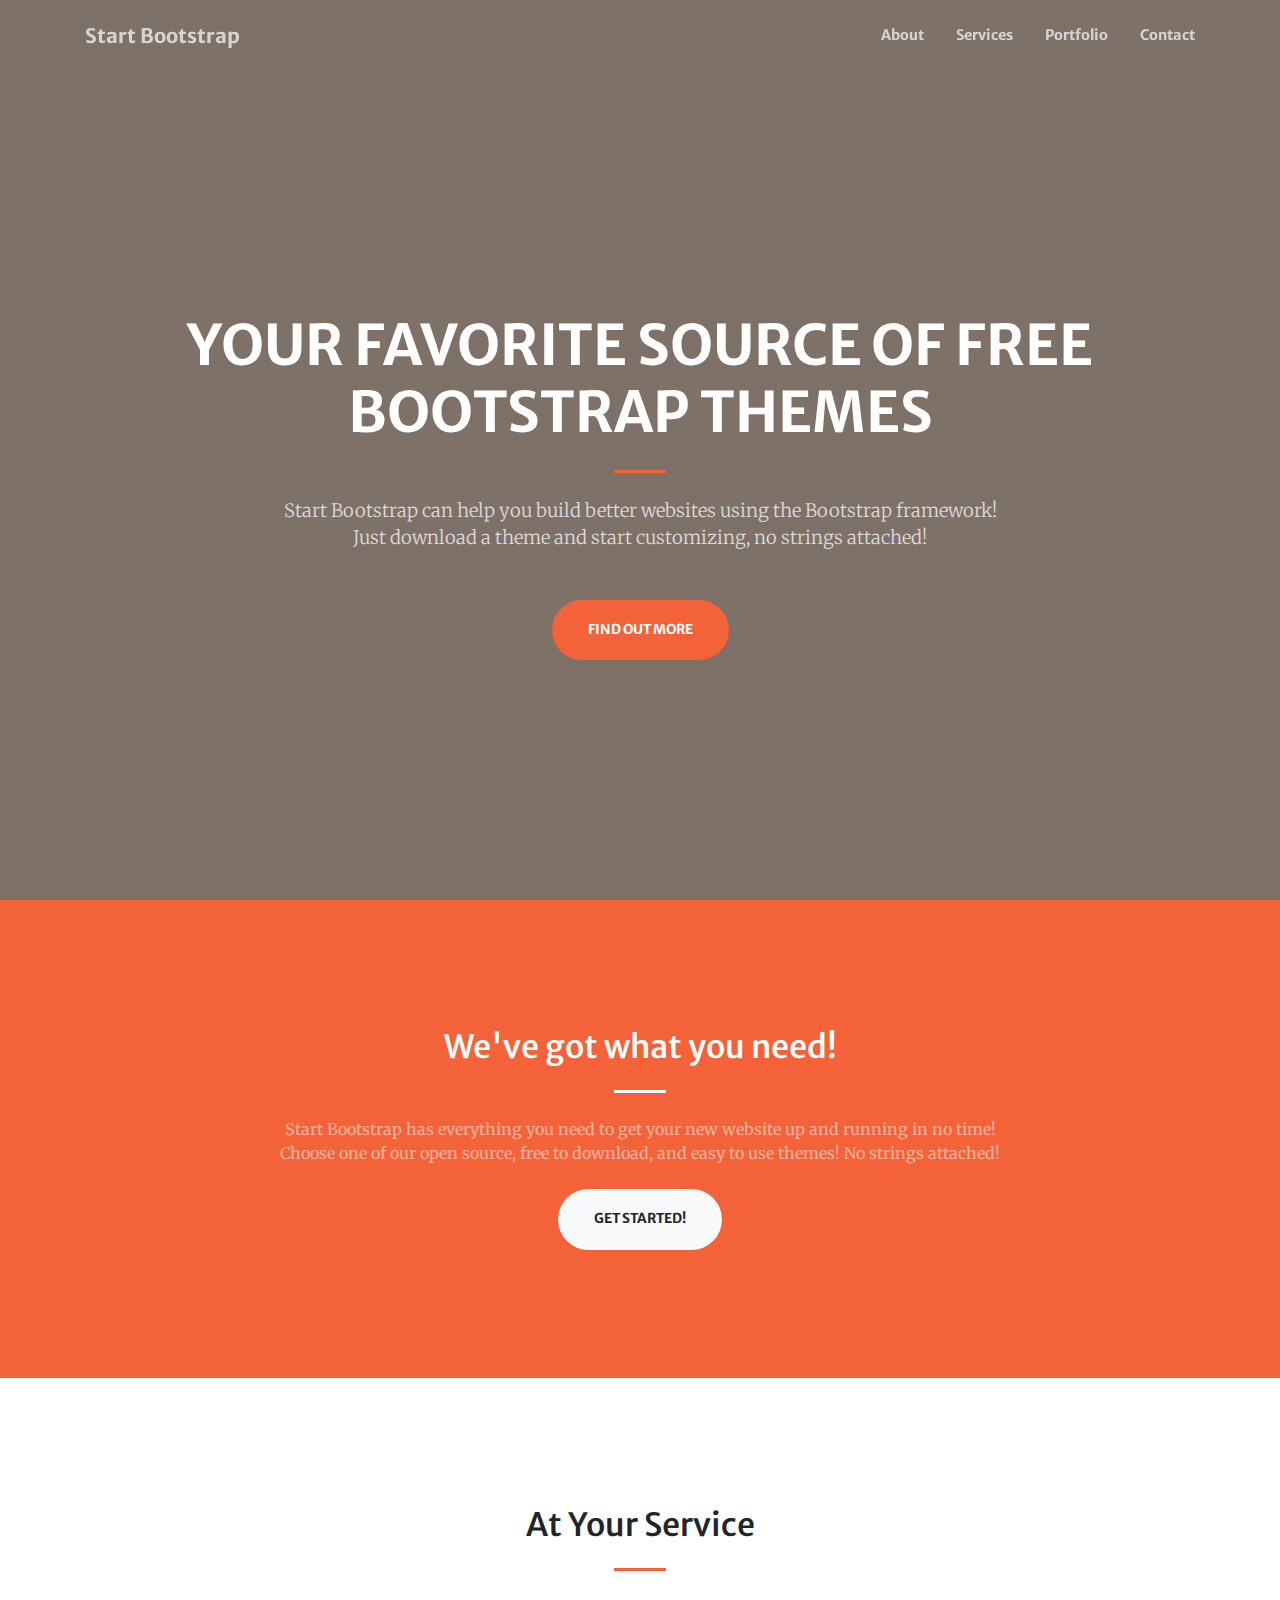
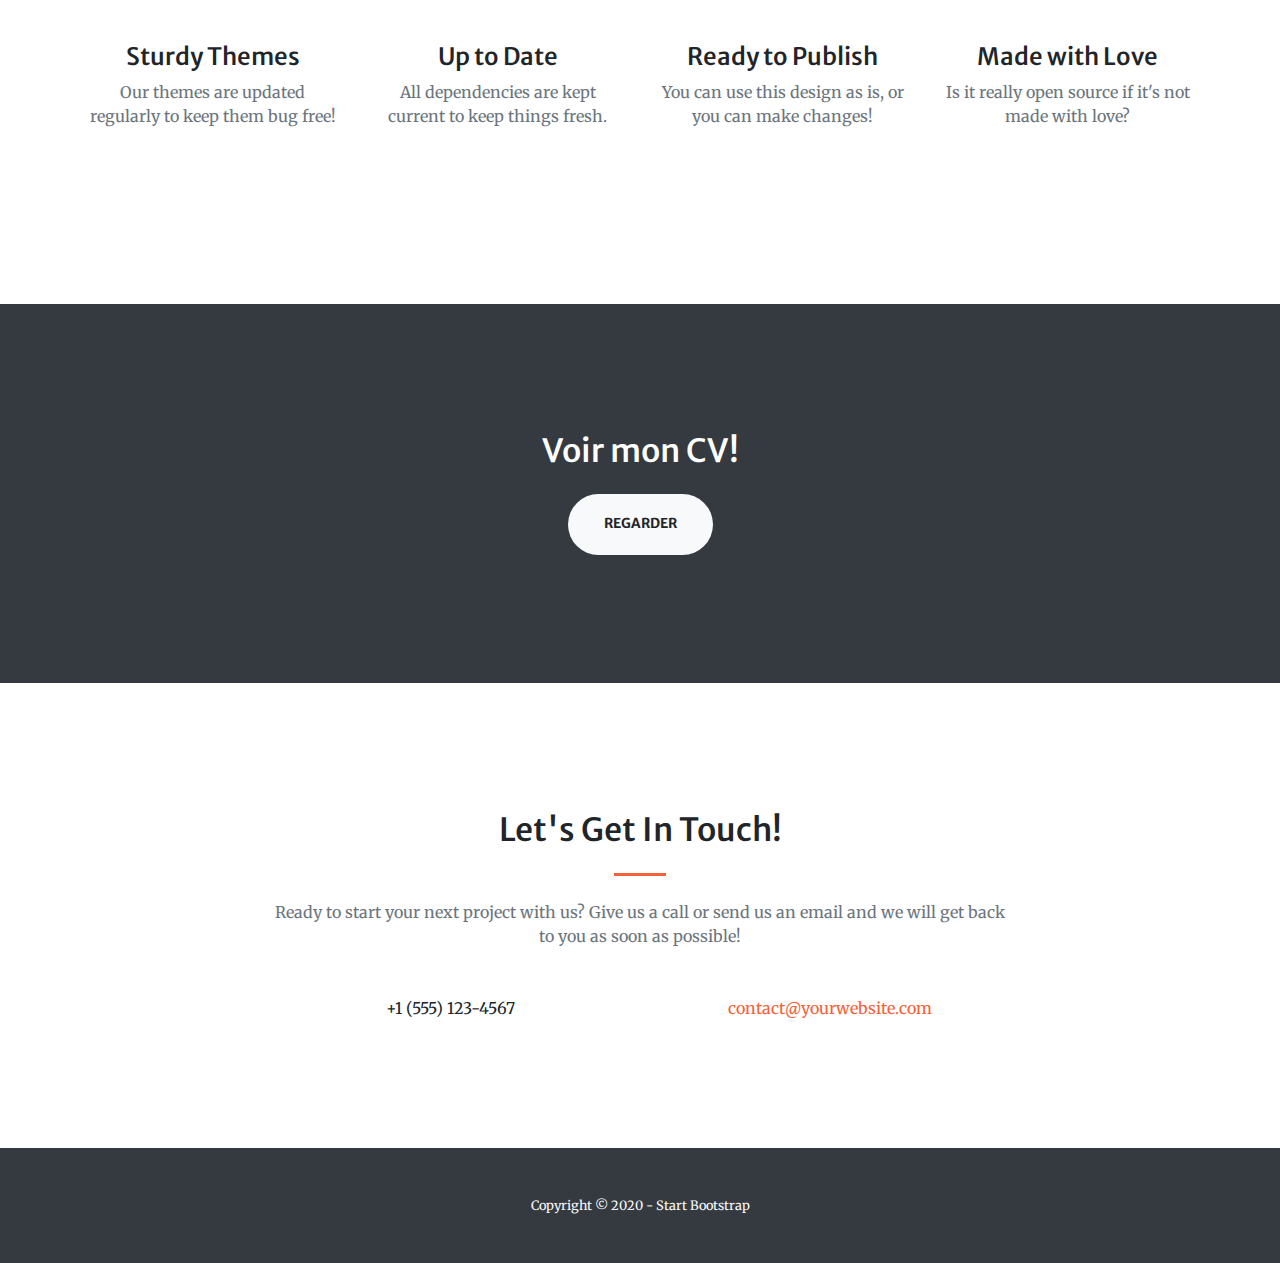
==== index.html @ 9723436b "add cv.html" ====
<!DOCTYPE html>
<html lang="fr">
<head>
    <meta charset="UTF-8">
    <meta name="viewport" content="width=device-width, initial-scale=1.0">
    <link rel="icon" type="image/x-icon" href="ressources/img/alpha.png" />

     <!-- Google fonts-->
     <link href="https://fonts.googleapis.com/css?family=Merriweather+Sans:400,700" rel="stylesheet" />
     <link href="https://fonts.googleapis.com/css?family=Merriweather:400,300,300italic,400italic,700,700italic" rel="stylesheet" type="text/css" />
     <!-- Third party plugin CSS-->
     <link href="https://cdnjs.cloudflare.com/ajax/libs/magnific-popup.js/1.1.0/magnific-popup.min.css" rel="stylesheet" />
     <!-- Core theme CSS (includes Bootstrap)-->
     <link href="css/styles.css" rel="stylesheet" />


    <title>Julien Jennequin</title>
</head>
<body id="page-top">

            <!-- Navigation-->
            <nav class="navbar navbar-expand-lg navbar-light fixed-top py-3" id="mainNav">
                <div class="container">
                    <a class="navbar-brand js-scroll-trigger" href="#page-top">Start Bootstrap</a>
                    <button class="navbar-toggler navbar-toggler-right" type="button" data-toggle="collapse" data-target="#navbarResponsive" aria-controls="navbarResponsive" aria-expanded="false" aria-label="Toggle navigation"><span class="navbar-toggler-icon"></span></button>
                    <div class="collapse navbar-collapse" id="navbarResponsive">
                        <ul class="navbar-nav ml-auto my-2 my-lg-0">
                            <li class="nav-item"><a class="nav-link js-scroll-trigger" href="#about">About</a></li>
                            <li class="nav-item"><a class="nav-link js-scroll-trigger" href="#services">Services</a></li>
                            <li class="nav-item"><a class="nav-link js-scroll-trigger" href="#portfolio">Portfolio</a></li>
                            <li class="nav-item"><a class="nav-link js-scroll-trigger" href="#contact">Contact</a></li>
                        </ul>
                    </div>
                </div>
            </nav>
            <!-- Masthead-->
            <header class="masthead">
                <div class="container h-100">
                    <div class="row h-100 align-items-center justify-content-center text-center">
                        <div class="col-lg-10 align-self-end">
                            <h1 class="text-uppercase text-white font-weight-bold">Your Favorite Source of Free Bootstrap Themes</h1>
                            <hr class="divider my-4" />
                        </div>
                        <div class="col-lg-8 align-self-baseline">
                            <p class="text-white-75 font-weight-light mb-5">Start Bootstrap can help you build better websites using the Bootstrap framework! Just download a theme and start customizing, no strings attached!</p>
                            <a class="btn btn-primary btn-xl js-scroll-trigger" href="#about">Find Out More</a>
                        </div>
                    </div>
                </div>
            </header>
            <!-- About-->
            <section class="page-section bg-primary" id="about">
                <div class="container">
                    <div class="row justify-content-center">
                        <div class="col-lg-8 text-center">
                            <h2 class="text-white mt-0">We've got what you need!</h2>
                            <hr class="divider light my-4" />
                            <p class="text-white-50 mb-4">Start Bootstrap has everything you need to get your new website up and running in no time! Choose one of our open source, free to download, and easy to use themes! No strings attached!</p>
                            <a class="btn btn-light btn-xl js-scroll-trigger" href="#services">Get Started!</a>
                        </div>
                    </div>
                </div>
            </section>
            <!-- Services-->
            <section class="page-section" id="services">
                <div class="container">
                    <h2 class="text-center mt-0">At Your Service</h2>
                    <hr class="divider my-4" />
                    <div class="row">
                        <div class="col-lg-3 col-md-6 text-center">
                            <div class="mt-5">
                                <i class="fas fa-4x fa-gem text-primary mb-4"></i>
                                <h3 class="h4 mb-2">Sturdy Themes</h3>
                                <p class="text-muted mb-0">Our themes are updated regularly to keep them bug free!</p>
                            </div>
                        </div>
                        <div class="col-lg-3 col-md-6 text-center">
                            <div class="mt-5">
                                <i class="fas fa-4x fa-laptop-code text-primary mb-4"></i>
                                <h3 class="h4 mb-2">Up to Date</h3>
                                <p class="text-muted mb-0">All dependencies are kept current to keep things fresh.</p>
                            </div>
                        </div>
                        <div class="col-lg-3 col-md-6 text-center">
                            <div class="mt-5">
                                <i class="fas fa-4x fa-globe text-primary mb-4"></i>
                                <h3 class="h4 mb-2">Ready to Publish</h3>
                                <p class="text-muted mb-0">You can use this design as is, or you can make changes!</p>
                            </div>
                        </div>
                        <div class="col-lg-3 col-md-6 text-center">
                            <div class="mt-5">
                                <i class="fas fa-4x fa-heart text-primary mb-4"></i>
                                <h3 class="h4 mb-2">Made with Love</h3>
                                <p class="text-muted mb-0">Is it really open source if it's not made with love?</p>
                            </div>
                        </div>
                    </div>
                </div>
            </section>
            <!-- Portfolio-->
            <div id="portfolio">
                <div class="container-fluid p-0">
                    <div class="row no-gutters">
                        <div class="col-lg-4 col-sm-6">
                            <a class="portfolio-box" href="assets/img/portfolio/fullsize/1.jpg">
                                <img class="img-fluid" src="assets/img/portfolio/thumbnails/1.jpg" alt="" />
                                <div class="portfolio-box-caption">
                                    <div class="project-category text-white-50">Category</div>
                                    <div class="project-name">Project Name</div>
                                </div>
                            </a>
                        </div>
                        <div class="col-lg-4 col-sm-6">
                            <a class="portfolio-box" href="assets/img/portfolio/fullsize/2.jpg">
                                <img class="img-fluid" src="assets/img/portfolio/thumbnails/2.jpg" alt="" />
                                <div class="portfolio-box-caption">
                                    <div class="project-category text-white-50">Category</div>
                                    <div class="project-name">Project Name</div>
                                </div>
                            </a>
                        </div>
                        <div class="col-lg-4 col-sm-6">
                            <a class="portfolio-box" href="assets/img/portfolio/fullsize/3.jpg">
                                <img class="img-fluid" src="assets/img/portfolio/thumbnails/3.jpg" alt="" />
                                <div class="portfolio-box-caption">
                                    <div class="project-category text-white-50">Category</div>
                                    <div class="project-name">Project Name</div>
                                </div>
                            </a>
                        </div>
                        <div class="col-lg-4 col-sm-6">
                            <a class="portfolio-box" href="assets/img/portfolio/fullsize/4.jpg">
                                <img class="img-fluid" src="assets/img/portfolio/thumbnails/4.jpg" alt="" />
                                <div class="portfolio-box-caption">
                                    <div class="project-category text-white-50">Category</div>
                                    <div class="project-name">Project Name</div>
                                </div>
                            </a>
                        </div>
                        <div class="col-lg-4 col-sm-6">
                            <a class="portfolio-box" href="assets/img/portfolio/fullsize/5.jpg">
                                <img class="img-fluid" src="assets/img/portfolio/thumbnails/5.jpg" alt="" />
                                <div class="portfolio-box-caption">
                                    <div class="project-category text-white-50">Category</div>
                                    <div class="project-name">Project Name</div>
                                </div>
                            </a>
                        </div>
                        <div class="col-lg-4 col-sm-6">
                            <a class="portfolio-box" href="assets/img/portfolio/fullsize/6.jpg">
                                <img class="img-fluid" src="assets/img/portfolio/thumbnails/6.jpg" alt="" />
                                <div class="portfolio-box-caption p-3">
                                    <div class="project-category text-white-50">Category</div>
                                    <div class="project-name">Project Name</div>
                                </div>
                            </a>
                        </div>
                    </div>
                </div>
            </div>
            <!-- Call to action-->
            <section class="page-section bg-dark text-white">
                <div class="container text-center">
                    <h2 class="mb-4">Voir mon CV!</h2>
                    <a class="btn btn-light btn-xl" href="cv.html">Regarder </a>
                </div>
            </section>
            <!-- Contact-->
            <section class="page-section" id="contact">
                <div class="container">
                    <div class="row justify-content-center">
                        <div class="col-lg-8 text-center">
                            <h2 class="mt-0">Let's Get In Touch!</h2>
                            <hr class="divider my-4" />
                            <p class="text-muted mb-5">Ready to start your next project with us? Give us a call or send us an email and we will get back to you as soon as possible!</p>
                        </div>
                    </div>
                    <div class="row">
                        <div class="col-lg-4 ml-auto text-center mb-5 mb-lg-0">
                            <i class="fas fa-phone fa-3x mb-3 text-muted"></i>
                            <div>+1 (555) 123-4567</div>
                        </div>
                        <div class="col-lg-4 mr-auto text-center">
                            <i class="fas fa-envelope fa-3x mb-3 text-muted"></i>
                            <!-- Make sure to change the email address in BOTH the anchor text and the link target below!-->
                            <a class="d-block" href="mailto:contact@yourwebsite.com">contact@yourwebsite.com</a>
                        </div>
                    </div>
                </div>
            </section>
            <!-- Footer-->
            <footer class="bg-dark py-5">
                <div class="container"><div class="text-light small text-center">Copyright © 2020 - Start Bootstrap</div></div>
            </footer>
            <!-- Bootstrap core JS-->
            <script src="https://cdnjs.cloudflare.com/ajax/libs/jquery/3.5.1/jquery.min.js"></script>
            <script src="https://stackpath.bootstrapcdn.com/bootstrap/4.5.0/js/bootstrap.bundle.min.js"></script>
            <!-- Third party plugin JS-->
            <script src="https://cdnjs.cloudflare.com/ajax/libs/jquery-easing/1.4.1/jquery.easing.min.js"></script>
            <script src="https://cdnjs.cloudflare.com/ajax/libs/magnific-popup.js/1.1.0/jquery.magnific-popup.min.js"></script>
            <!-- Core theme JS-->
            <script src="js/scripts.js"></script>

</body>
</html>
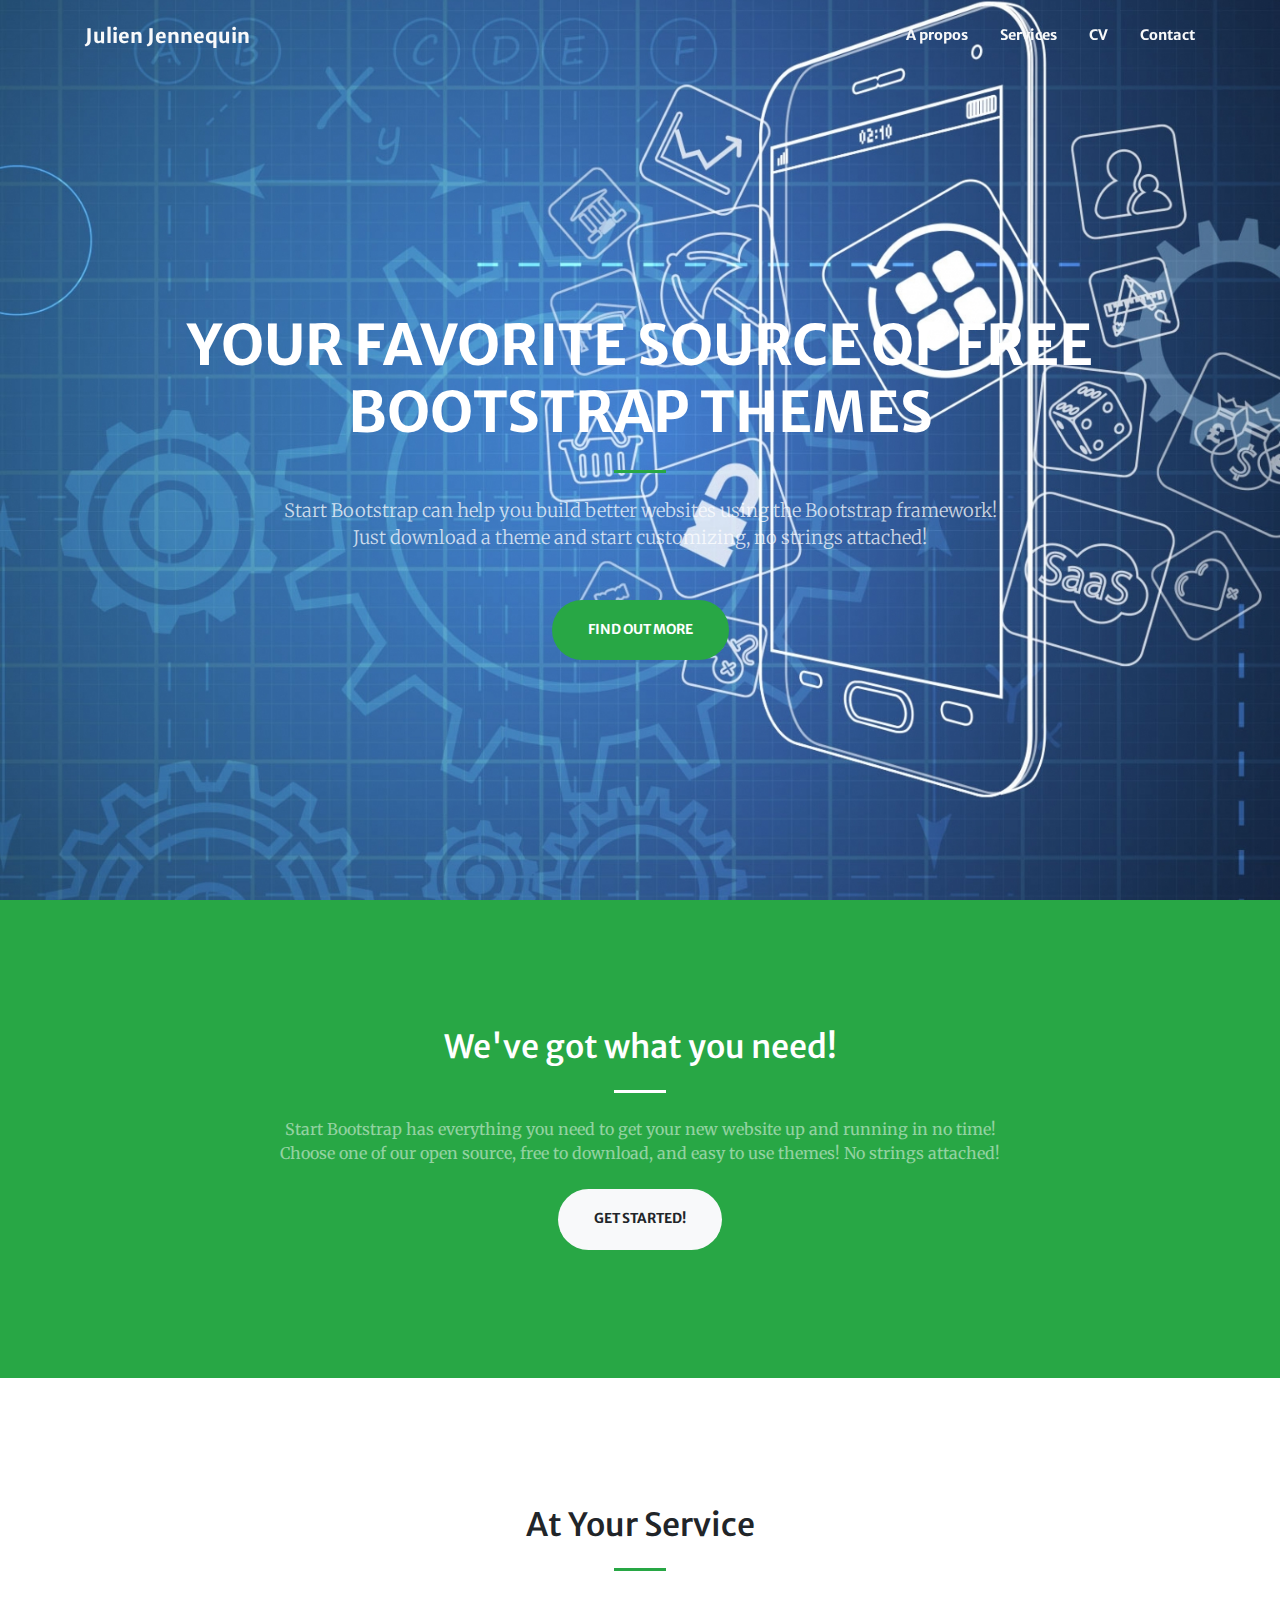
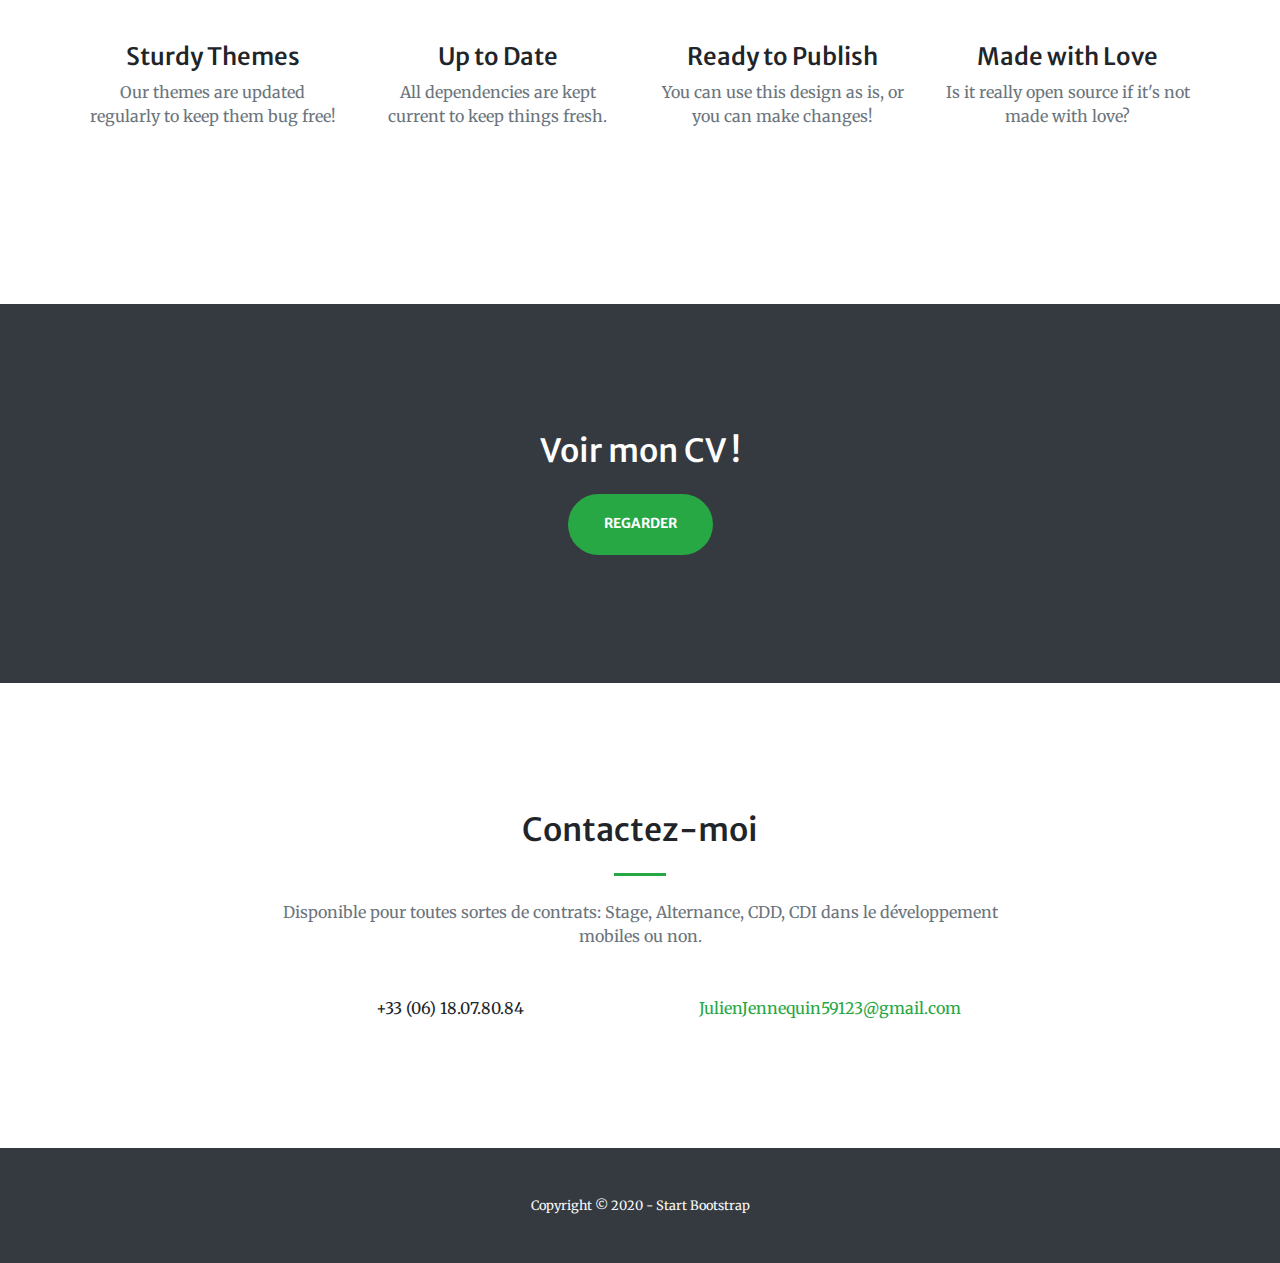
==== commit 196a2311: "edit index.html" ====
--- a/index.html
+++ b/index.html
@@ -12,29 +12,30 @@
      <link href="https://cdnjs.cloudflare.com/ajax/libs/magnific-popup.js/1.1.0/magnific-popup.min.css" rel="stylesheet" />
      <!-- Core theme CSS (includes Bootstrap)-->
      <link href="css/styles.css" rel="stylesheet" />
-
-
-    <title>Julien Jennequin</title>
+     <link rel="stylesheet" href="css/personnalCss.css">
+
+
+    <title>Développeur</title>
 </head>
 <body id="page-top">
 
             <!-- Navigation-->
-            <nav class="navbar navbar-expand-lg navbar-light fixed-top py-3" id="mainNav">
-                <div class="container">
-                    <a class="navbar-brand js-scroll-trigger" href="#page-top">Start Bootstrap</a>
+            <nav class="navbar navbar-expand-lg navbar-danger text-primary fixed-top py-3" id="mainNav">
+                <div class="container">
+                    <a class="navbar-brand js-scroll-trigger text-light" href="#page-top">Julien Jennequin</a>
                     <button class="navbar-toggler navbar-toggler-right" type="button" data-toggle="collapse" data-target="#navbarResponsive" aria-controls="navbarResponsive" aria-expanded="false" aria-label="Toggle navigation"><span class="navbar-toggler-icon"></span></button>
                     <div class="collapse navbar-collapse" id="navbarResponsive">
                         <ul class="navbar-nav ml-auto my-2 my-lg-0">
-                            <li class="nav-item"><a class="nav-link js-scroll-trigger" href="#about">About</a></li>
-                            <li class="nav-item"><a class="nav-link js-scroll-trigger" href="#services">Services</a></li>
-                            <li class="nav-item"><a class="nav-link js-scroll-trigger" href="#portfolio">Portfolio</a></li>
-                            <li class="nav-item"><a class="nav-link js-scroll-trigger" href="#contact">Contact</a></li>
+                            <li class="nav-item"><a class="nav-link js-scroll-trigger text-light" href="#about">A propos</a></li>
+                            <li class="nav-item"><a class="nav-link js-scroll-trigger text-light" href="#services">Services</a></li>
+                            <li class="nav-item"><a class="nav-link js-scroll-trigger text-light" href="#portfolio">CV</a></li>
+                            <li class="nav-item"><a class="nav-link js-scroll-trigger text-light" href="#contact">Contact</a></li>
                         </ul>
                     </div>
                 </div>
             </nav>
             <!-- Masthead-->
-            <header class="masthead">
+            <header class="masthead bg-dark" id="bg-img">
                 <div class="container h-100">
                     <div class="row h-100 align-items-center justify-content-center text-center">
                         <div class="col-lg-10 align-self-end">
@@ -43,13 +44,13 @@
                         </div>
                         <div class="col-lg-8 align-self-baseline">
                             <p class="text-white-75 font-weight-light mb-5">Start Bootstrap can help you build better websites using the Bootstrap framework! Just download a theme and start customizing, no strings attached!</p>
-                            <a class="btn btn-primary btn-xl js-scroll-trigger" href="#about">Find Out More</a>
+                            <a class="btn btn-success btn-xl js-scroll-trigger" href="#about">Find Out More</a>
                         </div>
                     </div>
                 </div>
             </header>
             <!-- About-->
-            <section class="page-section bg-primary" id="about">
+            <section class="page-section bg-success" id="about">
                 <div class="container">
                     <div class="row justify-content-center">
                         <div class="col-lg-8 text-center">
@@ -162,8 +163,8 @@
             <!-- Call to action-->
             <section class="page-section bg-dark text-white">
                 <div class="container text-center">
-                    <h2 class="mb-4">Voir mon CV!</h2>
-                    <a class="btn btn-light btn-xl" href="cv.html">Regarder </a>
+                    <h2 class="mb-4">Voir mon CV !</h2>
+                    <a class="btn btn-success btn-xl" href="cv.html">Regarder </a>
                 </div>
             </section>
             <!-- Contact-->
@@ -171,20 +172,20 @@
                 <div class="container">
                     <div class="row justify-content-center">
                         <div class="col-lg-8 text-center">
-                            <h2 class="mt-0">Let's Get In Touch!</h2>
+                            <h2 class="mt-0">Contactez-moi</h2>
                             <hr class="divider my-4" />
-                            <p class="text-muted mb-5">Ready to start your next project with us? Give us a call or send us an email and we will get back to you as soon as possible!</p>
+                            <p class="text-muted mb-5">Disponible pour toutes sortes de contrats: Stage, Alternance, CDD, CDI dans le développement mobiles ou non.</p>
                         </div>
                     </div>
                     <div class="row">
                         <div class="col-lg-4 ml-auto text-center mb-5 mb-lg-0">
                             <i class="fas fa-phone fa-3x mb-3 text-muted"></i>
-                            <div>+1 (555) 123-4567</div>
+                            <div>+33 (06) 18.07.80.84</div>
                         </div>
                         <div class="col-lg-4 mr-auto text-center">
                             <i class="fas fa-envelope fa-3x mb-3 text-muted"></i>
                             <!-- Make sure to change the email address in BOTH the anchor text and the link target below!-->
-                            <a class="d-block" href="mailto:contact@yourwebsite.com">contact@yourwebsite.com</a>
+                            <a class="d-block" href="mailto:JulienJennequin59123@gmail.com">JulienJennequin59123@gmail.com</a>
                         </div>
                     </div>
                 </div>
--- a/css/personnalCss.css
+++ b/css/personnalCss.css
@@ -0,0 +1,3 @@
+#bg-img{
+    background-image: url("../ressources/img/dev_mobile_1920x1080.jpg");
+}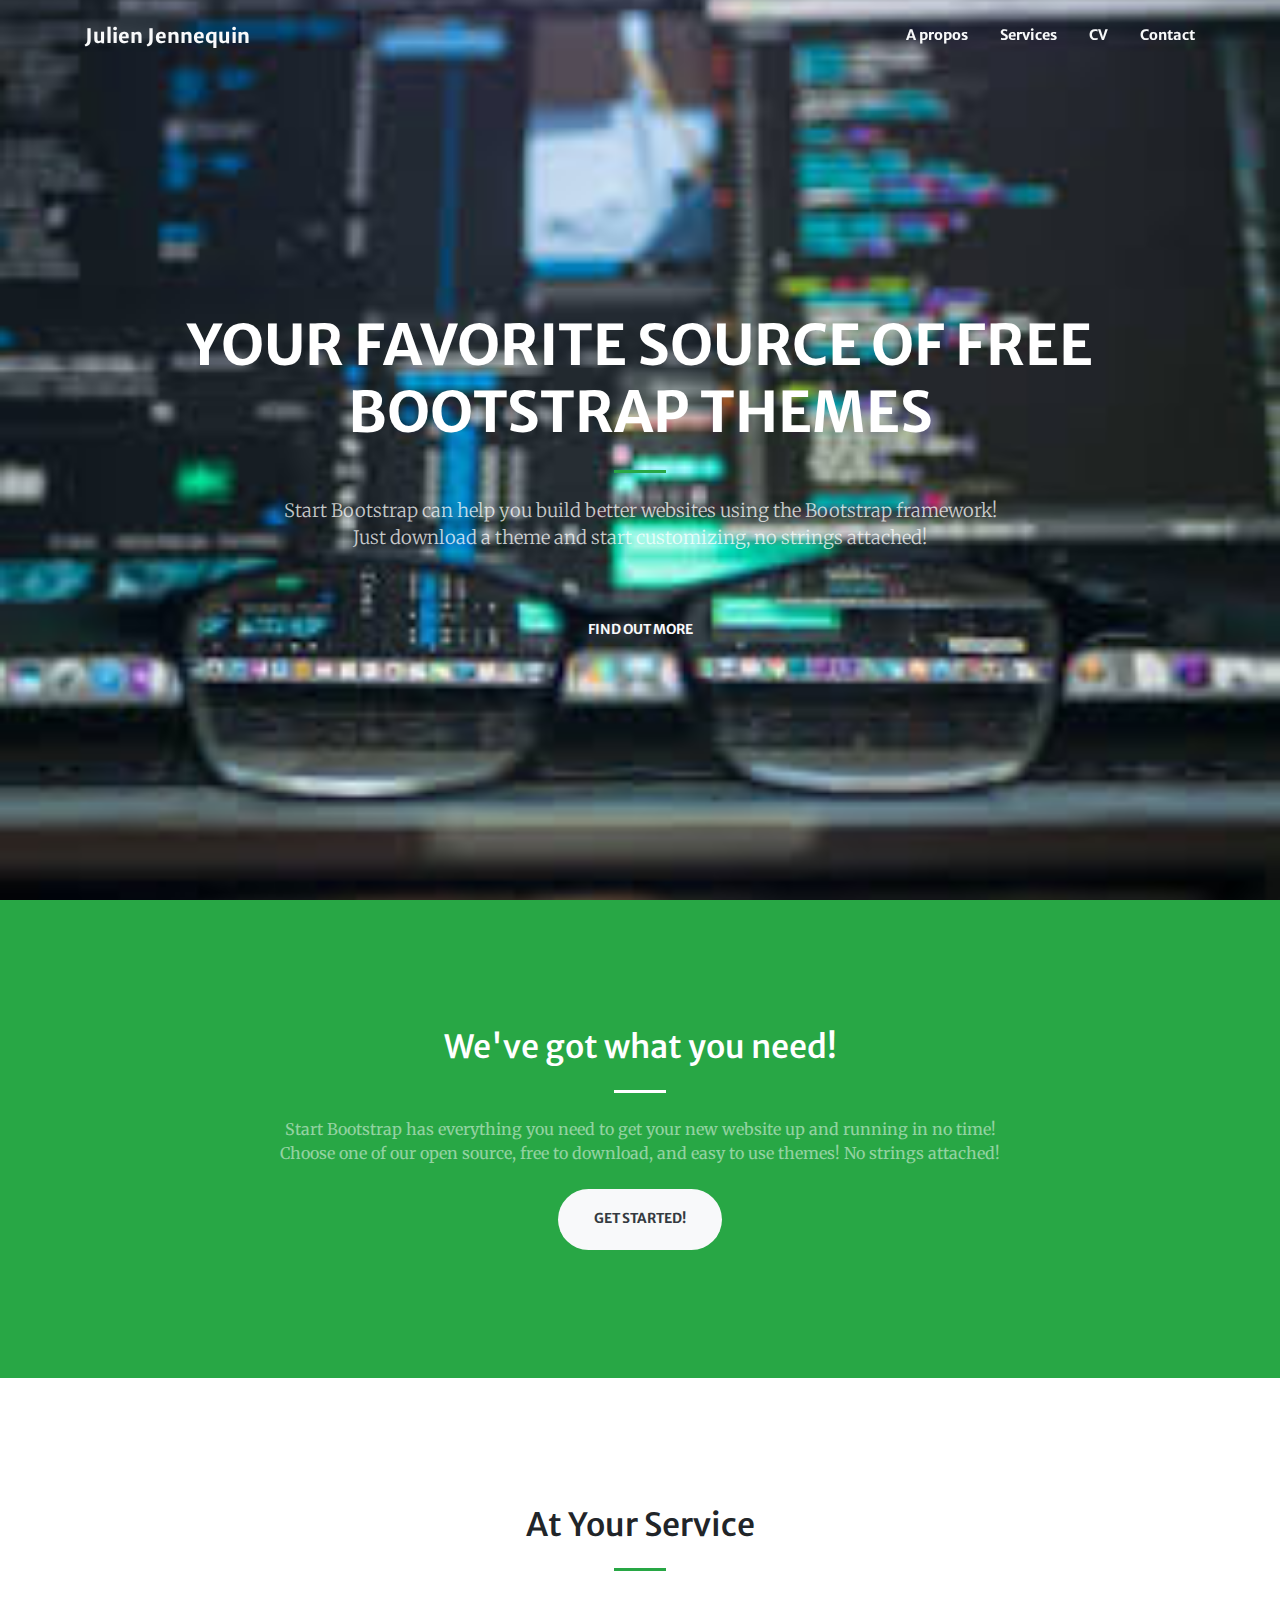
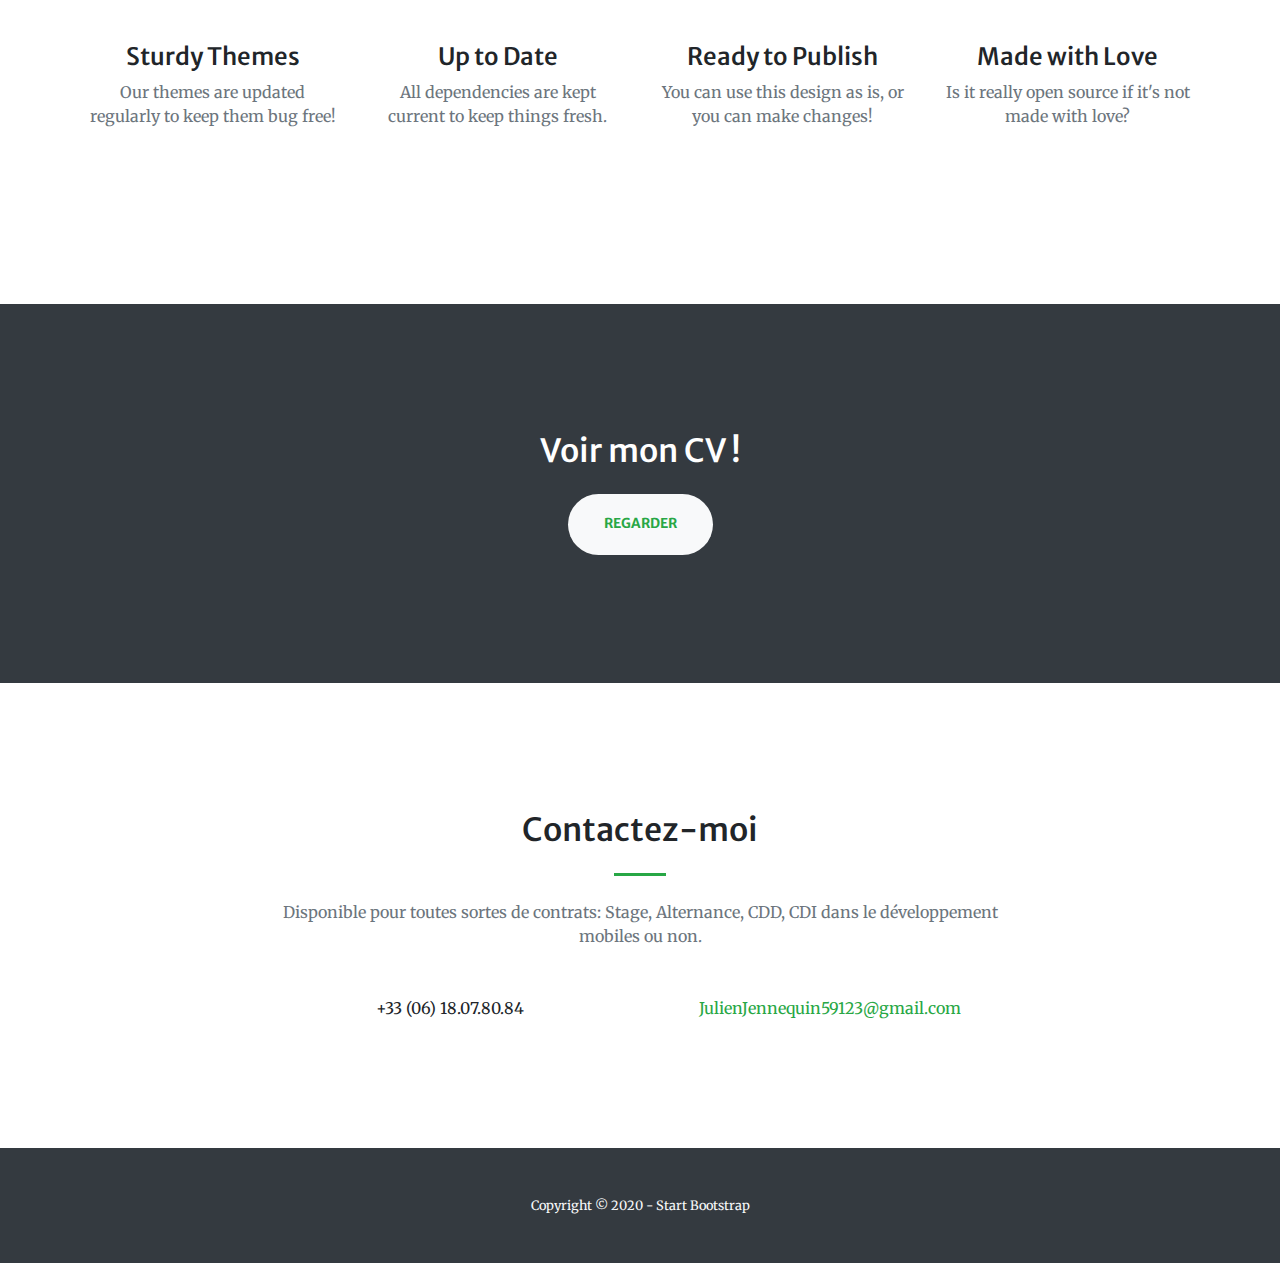
==== commit f12cf38c: "Indent" ====
--- a/index.html
+++ b/index.html
@@ -1,207 +1,214 @@
 <!DOCTYPE html>
 <html lang="fr">
-<head>
-    <meta charset="UTF-8">
-    <meta name="viewport" content="width=device-width, initial-scale=1.0">
-    <link rel="icon" type="image/x-icon" href="ressources/img/alpha.png" />
-
-     <!-- Google fonts-->
-     <link href="https://fonts.googleapis.com/css?family=Merriweather+Sans:400,700" rel="stylesheet" />
-     <link href="https://fonts.googleapis.com/css?family=Merriweather:400,300,300italic,400italic,700,700italic" rel="stylesheet" type="text/css" />
-     <!-- Third party plugin CSS-->
-     <link href="https://cdnjs.cloudflare.com/ajax/libs/magnific-popup.js/1.1.0/magnific-popup.min.css" rel="stylesheet" />
-     <!-- Core theme CSS (includes Bootstrap)-->
-     <link href="css/styles.css" rel="stylesheet" />
-     <link rel="stylesheet" href="css/personnalCss.css">
-
-
-    <title>Développeur</title>
-</head>
-<body id="page-top">
-
-            <!-- Navigation-->
-            <nav class="navbar navbar-expand-lg navbar-danger text-primary fixed-top py-3" id="mainNav">
-                <div class="container">
-                    <a class="navbar-brand js-scroll-trigger text-light" href="#page-top">Julien Jennequin</a>
-                    <button class="navbar-toggler navbar-toggler-right" type="button" data-toggle="collapse" data-target="#navbarResponsive" aria-controls="navbarResponsive" aria-expanded="false" aria-label="Toggle navigation"><span class="navbar-toggler-icon"></span></button>
-                    <div class="collapse navbar-collapse" id="navbarResponsive">
-                        <ul class="navbar-nav ml-auto my-2 my-lg-0">
-                            <li class="nav-item"><a class="nav-link js-scroll-trigger text-light" href="#about">A propos</a></li>
-                            <li class="nav-item"><a class="nav-link js-scroll-trigger text-light" href="#services">Services</a></li>
-                            <li class="nav-item"><a class="nav-link js-scroll-trigger text-light" href="#portfolio">CV</a></li>
-                            <li class="nav-item"><a class="nav-link js-scroll-trigger text-light" href="#contact">Contact</a></li>
-                        </ul>
-                    </div>
-                </div>
-            </nav>
-            <!-- Masthead-->
-            <header class="masthead bg-dark" id="bg-img">
-                <div class="container h-100">
-                    <div class="row h-100 align-items-center justify-content-center text-center">
-                        <div class="col-lg-10 align-self-end">
-                            <h1 class="text-uppercase text-white font-weight-bold">Your Favorite Source of Free Bootstrap Themes</h1>
-                            <hr class="divider my-4" />
-                        </div>
-                        <div class="col-lg-8 align-self-baseline">
-                            <p class="text-white-75 font-weight-light mb-5">Start Bootstrap can help you build better websites using the Bootstrap framework! Just download a theme and start customizing, no strings attached!</p>
-                            <a class="btn btn-success btn-xl js-scroll-trigger" href="#about">Find Out More</a>
-                        </div>
-                    </div>
-                </div>
-            </header>
-            <!-- About-->
-            <section class="page-section bg-success" id="about">
-                <div class="container">
-                    <div class="row justify-content-center">
-                        <div class="col-lg-8 text-center">
-                            <h2 class="text-white mt-0">We've got what you need!</h2>
-                            <hr class="divider light my-4" />
-                            <p class="text-white-50 mb-4">Start Bootstrap has everything you need to get your new website up and running in no time! Choose one of our open source, free to download, and easy to use themes! No strings attached!</p>
-                            <a class="btn btn-light btn-xl js-scroll-trigger" href="#services">Get Started!</a>
-                        </div>
-                    </div>
-                </div>
-            </section>
-            <!-- Services-->
-            <section class="page-section" id="services">
-                <div class="container">
-                    <h2 class="text-center mt-0">At Your Service</h2>
-                    <hr class="divider my-4" />
-                    <div class="row">
-                        <div class="col-lg-3 col-md-6 text-center">
-                            <div class="mt-5">
-                                <i class="fas fa-4x fa-gem text-primary mb-4"></i>
-                                <h3 class="h4 mb-2">Sturdy Themes</h3>
-                                <p class="text-muted mb-0">Our themes are updated regularly to keep them bug free!</p>
-                            </div>
-                        </div>
-                        <div class="col-lg-3 col-md-6 text-center">
-                            <div class="mt-5">
-                                <i class="fas fa-4x fa-laptop-code text-primary mb-4"></i>
-                                <h3 class="h4 mb-2">Up to Date</h3>
-                                <p class="text-muted mb-0">All dependencies are kept current to keep things fresh.</p>
-                            </div>
-                        </div>
-                        <div class="col-lg-3 col-md-6 text-center">
-                            <div class="mt-5">
-                                <i class="fas fa-4x fa-globe text-primary mb-4"></i>
-                                <h3 class="h4 mb-2">Ready to Publish</h3>
-                                <p class="text-muted mb-0">You can use this design as is, or you can make changes!</p>
-                            </div>
-                        </div>
-                        <div class="col-lg-3 col-md-6 text-center">
-                            <div class="mt-5">
-                                <i class="fas fa-4x fa-heart text-primary mb-4"></i>
-                                <h3 class="h4 mb-2">Made with Love</h3>
-                                <p class="text-muted mb-0">Is it really open source if it's not made with love?</p>
-                            </div>
-                        </div>
-                    </div>
-                </div>
-            </section>
-            <!-- Portfolio-->
-            <div id="portfolio">
-                <div class="container-fluid p-0">
-                    <div class="row no-gutters">
-                        <div class="col-lg-4 col-sm-6">
-                            <a class="portfolio-box" href="assets/img/portfolio/fullsize/1.jpg">
-                                <img class="img-fluid" src="assets/img/portfolio/thumbnails/1.jpg" alt="" />
-                                <div class="portfolio-box-caption">
-                                    <div class="project-category text-white-50">Category</div>
-                                    <div class="project-name">Project Name</div>
-                                </div>
-                            </a>
-                        </div>
-                        <div class="col-lg-4 col-sm-6">
-                            <a class="portfolio-box" href="assets/img/portfolio/fullsize/2.jpg">
-                                <img class="img-fluid" src="assets/img/portfolio/thumbnails/2.jpg" alt="" />
-                                <div class="portfolio-box-caption">
-                                    <div class="project-category text-white-50">Category</div>
-                                    <div class="project-name">Project Name</div>
-                                </div>
-                            </a>
-                        </div>
-                        <div class="col-lg-4 col-sm-6">
-                            <a class="portfolio-box" href="assets/img/portfolio/fullsize/3.jpg">
-                                <img class="img-fluid" src="assets/img/portfolio/thumbnails/3.jpg" alt="" />
-                                <div class="portfolio-box-caption">
-                                    <div class="project-category text-white-50">Category</div>
-                                    <div class="project-name">Project Name</div>
-                                </div>
-                            </a>
-                        </div>
-                        <div class="col-lg-4 col-sm-6">
-                            <a class="portfolio-box" href="assets/img/portfolio/fullsize/4.jpg">
-                                <img class="img-fluid" src="assets/img/portfolio/thumbnails/4.jpg" alt="" />
-                                <div class="portfolio-box-caption">
-                                    <div class="project-category text-white-50">Category</div>
-                                    <div class="project-name">Project Name</div>
-                                </div>
-                            </a>
-                        </div>
-                        <div class="col-lg-4 col-sm-6">
-                            <a class="portfolio-box" href="assets/img/portfolio/fullsize/5.jpg">
-                                <img class="img-fluid" src="assets/img/portfolio/thumbnails/5.jpg" alt="" />
-                                <div class="portfolio-box-caption">
-                                    <div class="project-category text-white-50">Category</div>
-                                    <div class="project-name">Project Name</div>
-                                </div>
-                            </a>
-                        </div>
-                        <div class="col-lg-4 col-sm-6">
-                            <a class="portfolio-box" href="assets/img/portfolio/fullsize/6.jpg">
-                                <img class="img-fluid" src="assets/img/portfolio/thumbnails/6.jpg" alt="" />
-                                <div class="portfolio-box-caption p-3">
-                                    <div class="project-category text-white-50">Category</div>
-                                    <div class="project-name">Project Name</div>
-                                </div>
-                            </a>
-                        </div>
-                    </div>
-                </div>
-            </div>
-            <!-- Call to action-->
-            <section class="page-section bg-dark text-white">
-                <div class="container text-center">
-                    <h2 class="mb-4">Voir mon CV !</h2>
-                    <a class="btn btn-success btn-xl" href="cv.html">Regarder </a>
-                </div>
-            </section>
-            <!-- Contact-->
-            <section class="page-section" id="contact">
-                <div class="container">
-                    <div class="row justify-content-center">
-                        <div class="col-lg-8 text-center">
-                            <h2 class="mt-0">Contactez-moi</h2>
-                            <hr class="divider my-4" />
-                            <p class="text-muted mb-5">Disponible pour toutes sortes de contrats: Stage, Alternance, CDD, CDI dans le développement mobiles ou non.</p>
-                        </div>
-                    </div>
-                    <div class="row">
-                        <div class="col-lg-4 ml-auto text-center mb-5 mb-lg-0">
-                            <i class="fas fa-phone fa-3x mb-3 text-muted"></i>
-                            <div>+33 (06) 18.07.80.84</div>
-                        </div>
-                        <div class="col-lg-4 mr-auto text-center">
-                            <i class="fas fa-envelope fa-3x mb-3 text-muted"></i>
-                            <!-- Make sure to change the email address in BOTH the anchor text and the link target below!-->
-                            <a class="d-block" href="mailto:JulienJennequin59123@gmail.com">JulienJennequin59123@gmail.com</a>
-                        </div>
-                    </div>
-                </div>
-            </section>
-            <!-- Footer-->
-            <footer class="bg-dark py-5">
-                <div class="container"><div class="text-light small text-center">Copyright © 2020 - Start Bootstrap</div></div>
-            </footer>
-            <!-- Bootstrap core JS-->
-            <script src="https://cdnjs.cloudflare.com/ajax/libs/jquery/3.5.1/jquery.min.js"></script>
-            <script src="https://stackpath.bootstrapcdn.com/bootstrap/4.5.0/js/bootstrap.bundle.min.js"></script>
-            <!-- Third party plugin JS-->
-            <script src="https://cdnjs.cloudflare.com/ajax/libs/jquery-easing/1.4.1/jquery.easing.min.js"></script>
-            <script src="https://cdnjs.cloudflare.com/ajax/libs/magnific-popup.js/1.1.0/jquery.magnific-popup.min.js"></script>
-            <!-- Core theme JS-->
-            <script src="js/scripts.js"></script>
-
-</body>
-</html>+	<head>
+		<meta charset="UTF-8">
+			<meta name="viewport" content="width=device-width, initial-scale=1.0">
+				<link rel="icon" type="image/x-icon" href="ressources/img/alpha.png" />
+				<!-- Google fonts-->
+				<link href="https://fonts.googleapis.com/css?family=Merriweather+Sans:400,700" rel="stylesheet" />
+				<link href="https://fonts.googleapis.com/css?family=Merriweather:400,300,300italic,400italic,700,700italic" rel="stylesheet" type="text/css" />
+				<!-- Third party plugin CSS-->
+				<link href="https://cdnjs.cloudflare.com/ajax/libs/magnific-popup.js/1.1.0/magnific-popup.min.css" rel="stylesheet" />
+				<!-- Core theme CSS (includes Bootstrap)-->
+				<link href="css/styles.css" rel="stylesheet" />
+				<link rel="stylesheet" href="css/personnalCss.css">
+					<title>Développeur</title>
+				</head>
+				<body id="page-top">
+					<!-- Navigation-->
+					<nav class="navbar navbar-expand-lg navbar-danger text-primary fixed-top py-3" id="mainNav">
+						<div class="container">
+							<a class="navbar-brand js-scroll-trigger text-light" href="#page-top">Julien Jennequin</a>
+							<button class="navbar-toggler navbar-toggler-right" type="button" data-toggle="collapse" data-target="#navbarResponsive" aria-controls="navbarResponsive" aria-expanded="false" aria-label="Toggle navigation">
+								<span class="navbar-toggler-icon"></span>
+							</button>
+							<div class="collapse navbar-collapse" id="navbarResponsive">
+								<ul class="navbar-nav ml-auto my-2 my-lg-0">
+									<li class="nav-item">
+										<a class="nav-link js-scroll-trigger text-light" href="#about">A propos</a>
+									</li>
+									<li class="nav-item">
+										<a class="nav-link js-scroll-trigger text-light" href="#services">Services</a>
+									</li>
+									<li class="nav-item">
+										<a class="nav-link js-scroll-trigger text-light" href="#portfolio">CV</a>
+									</li>
+									<li class="nav-item">
+										<a class="nav-link js-scroll-trigger text-light" href="#contact">Contact</a>
+									</li>
+								</ul>
+							</div>
+						</div>
+					</nav>
+					<!-- Masthead-->
+					<header class="masthead bg-dark" id="bg-img">
+						<div class="container h-100">
+							<div class="row h-100 align-items-center justify-content-center text-center">
+								<div class="col-lg-10 align-self-end">
+									<h1 class="text-uppercase text-white font-weight-bold">Your Favorite Source of Free Bootstrap Themes</h1>
+									<hr class="divider my-4" />
+								</div>
+								<div class="col-lg-8 align-self-baseline">
+									<p class="text-white-75 font-weight-light mb-5">Start Bootstrap can help you build better websites using the Bootstrap framework! Just download a theme and start customizing, no strings attached!</p>
+									<a class="btn btn-outline-light  btn-xl js-scroll-trigger" href="#about">Find Out More</a>
+								</div>
+							</div>
+						</div>
+					</header>
+					<!-- About-->
+					<section class="page-section bg-success" id="about">
+						<div class="container">
+							<div class="row justify-content-center">
+								<div class="col-lg-8 text-center">
+									<h2 class="text-white mt-0">We've got what you need!</h2>
+									<hr class="divider light my-4" />
+									<p class="text-white-50 mb-4">Start Bootstrap has everything you need to get your new website up and running in no time! Choose one of our open source, free to download, and easy to use themes! No strings attached!</p>
+									<a class="btn btn-light btn-outline-dark btn-xl js-scroll-trigger" href="#services">Get Started!</a>
+								</div>
+							</div>
+						</div>
+					</section>
+					<!-- Services-->
+					<section class="page-section" id="services">
+						<div class="container">
+							<h2 class="text-center mt-0">At Your Service</h2>
+							<hr class="divider my-4" />
+							<div class="row">
+								<div class="col-lg-3 col-md-6 text-center">
+									<div class="mt-5">
+										<i class="fas fa-4x fa-gem text-primary mb-4"></i>
+										<h3 class="h4 mb-2">Sturdy Themes</h3>
+										<p class="text-muted mb-0">Our themes are updated regularly to keep them bug free!</p>
+									</div>
+								</div>
+								<div class="col-lg-3 col-md-6 text-center">
+									<div class="mt-5">
+										<i class="fas fa-4x fa-laptop-code text-primary mb-4"></i>
+										<h3 class="h4 mb-2">Up to Date</h3>
+										<p class="text-muted mb-0">All dependencies are kept current to keep things fresh.</p>
+									</div>
+								</div>
+								<div class="col-lg-3 col-md-6 text-center">
+									<div class="mt-5">
+										<i class="fas fa-4x fa-globe text-primary mb-4"></i>
+										<h3 class="h4 mb-2">Ready to Publish</h3>
+										<p class="text-muted mb-0">You can use this design as is, or you can make changes!</p>
+									</div>
+								</div>
+								<div class="col-lg-3 col-md-6 text-center">
+									<div class="mt-5">
+										<i class="fas fa-4x fa-heart text-primary mb-4"></i>
+										<h3 class="h4 mb-2">Made with Love</h3>
+										<p class="text-muted mb-0">Is it really open source if it's not made with love?</p>
+									</div>
+								</div>
+							</div>
+						</div>
+					</section>
+					<!-- Portfolio-->
+					<div id="portfolio">
+						<div class="container-fluid p-0">
+							<div class="row no-gutters">
+								<div class="col-lg-4 col-sm-6">
+									<a class="portfolio-box" href="assets/img/portfolio/fullsize/1.jpg">
+										<img class="img-fluid" src="assets/img/portfolio/thumbnails/1.jpg" alt="" />
+										<div class="portfolio-box-caption">
+											<div class="project-category text-white-50">Category</div>
+											<div class="project-name">Project Name</div>
+										</div>
+									</a>
+								</div>
+								<div class="col-lg-4 col-sm-6">
+									<a class="portfolio-box" href="assets/img/portfolio/fullsize/2.jpg">
+										<img class="img-fluid" src="assets/img/portfolio/thumbnails/2.jpg" alt="" />
+										<div class="portfolio-box-caption">
+											<div class="project-category text-white-50">Category</div>
+											<div class="project-name">Project Name</div>
+										</div>
+									</a>
+								</div>
+								<div class="col-lg-4 col-sm-6">
+									<a class="portfolio-box" href="assets/img/portfolio/fullsize/3.jpg">
+										<img class="img-fluid" src="assets/img/portfolio/thumbnails/3.jpg" alt="" />
+										<div class="portfolio-box-caption">
+											<div class="project-category text-white-50">Category</div>
+											<div class="project-name">Project Name</div>
+										</div>
+									</a>
+								</div>
+								<div class="col-lg-4 col-sm-6">
+									<a class="portfolio-box" href="assets/img/portfolio/fullsize/4.jpg">
+										<img class="img-fluid" src="assets/img/portfolio/thumbnails/4.jpg" alt="" />
+										<div class="portfolio-box-caption">
+											<div class="project-category text-white-50">Category</div>
+											<div class="project-name">Project Name</div>
+										</div>
+									</a>
+								</div>
+								<div class="col-lg-4 col-sm-6">
+									<a class="portfolio-box" href="assets/img/portfolio/fullsize/5.jpg">
+										<img class="img-fluid" src="assets/img/portfolio/thumbnails/5.jpg" alt="" />
+										<div class="portfolio-box-caption">
+											<div class="project-category text-white-50">Category</div>
+											<div class="project-name">Project Name</div>
+										</div>
+									</a>
+								</div>
+								<div class="col-lg-4 col-sm-6">
+									<a class="portfolio-box" href="assets/img/portfolio/fullsize/6.jpg">
+										<img class="img-fluid" src="assets/img/portfolio/thumbnails/6.jpg" alt="" />
+										<div class="portfolio-box-caption p-3">
+											<div class="project-category text-white-50">Category</div>
+											<div class="project-name">Project Name</div>
+										</div>
+									</a>
+								</div>
+							</div>
+						</div>
+					</div>
+					<!-- Call to action-->
+					<section class="page-section bg-dark text-white">
+						<div class="container text-center">
+							<h2 class="mb-4">Voir mon CV !</h2>
+							<a class="btn btn-light btn-outline-success btn-xl" href="cv.html">Regarder </a>
+						</div>
+					</section>
+					<!-- Contact-->
+					<section class="page-section" id="contact">
+						<div class="container">
+							<div class="row justify-content-center">
+								<div class="col-lg-8 text-center">
+									<h2 class="mt-0">Contactez-moi</h2>
+									<hr class="divider my-4" />
+									<p class="text-muted mb-5">Disponible pour toutes sortes de contrats: Stage, Alternance, CDD, CDI dans le développement mobiles ou non.</p>
+								</div>
+							</div>
+							<div class="row">
+								<div class="col-lg-4 ml-auto text-center mb-5 mb-lg-0">
+									<i class="fas fa-phone fa-3x mb-3 text-muted"></i>
+									<div>+33 (06) 18.07.80.84</div>
+								</div>
+								<div class="col-lg-4 mr-auto text-center">
+									<i class="fas fa-envelope fa-3x mb-3 text-muted"></i>
+									<!-- Make sure to change the email address in BOTH the anchor text and the link target below!-->
+									<a class="d-block" href="mailto:JulienJennequin59123@gmail.com">JulienJennequin59123@gmail.com</a>
+								</div>
+							</div>
+						</div>
+					</section>
+					<!-- Footer-->
+					<footer class="bg-dark py-5">
+						<div class="container">
+							<div class="text-light small text-center">Copyright © 2020 - Start Bootstrap</div>
+						</div>
+					</footer>
+					<!-- Bootstrap core JS-->
+					<script src="https://cdnjs.cloudflare.com/ajax/libs/jquery/3.5.1/jquery.min.js"></script>
+					<script src="https://stackpath.bootstrapcdn.com/bootstrap/4.5.0/js/bootstrap.bundle.min.js"></script>
+					<!-- Third party plugin JS-->
+					<script src="https://cdnjs.cloudflare.com/ajax/libs/jquery-easing/1.4.1/jquery.easing.min.js"></script>
+					<script src="https://cdnjs.cloudflare.com/ajax/libs/magnific-popup.js/1.1.0/jquery.magnific-popup.min.js"></script>
+					<!-- Core theme JS-->
+					<script src="js/scripts.js"></script>
+				</body>
+			</html>--- a/css/personnalCss.css
+++ b/css/personnalCss.css
@@ -1,3 +1,3 @@
 #bg-img{
-    background-image: url("../ressources/img/dev_mobile_1920x1080.jpg");
+    background-image: url("../ressources/img/index.jpeg");
 }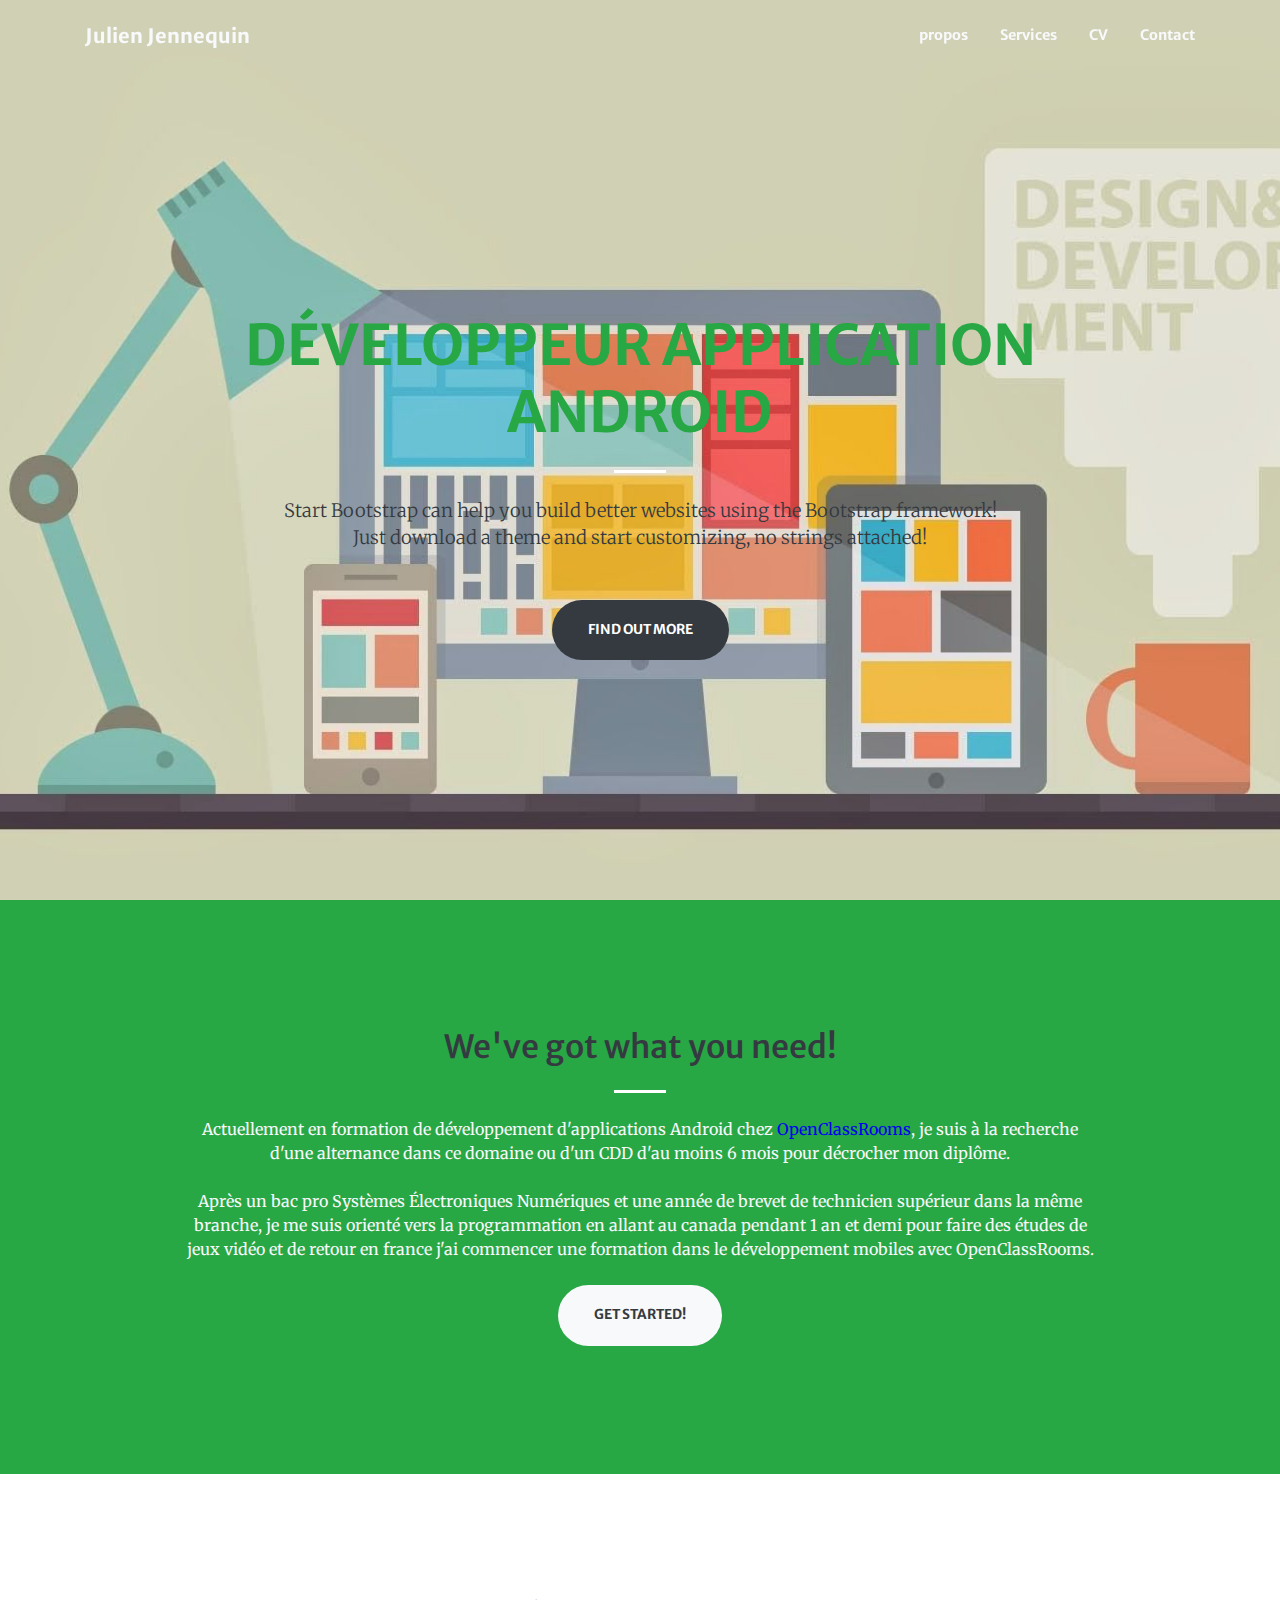
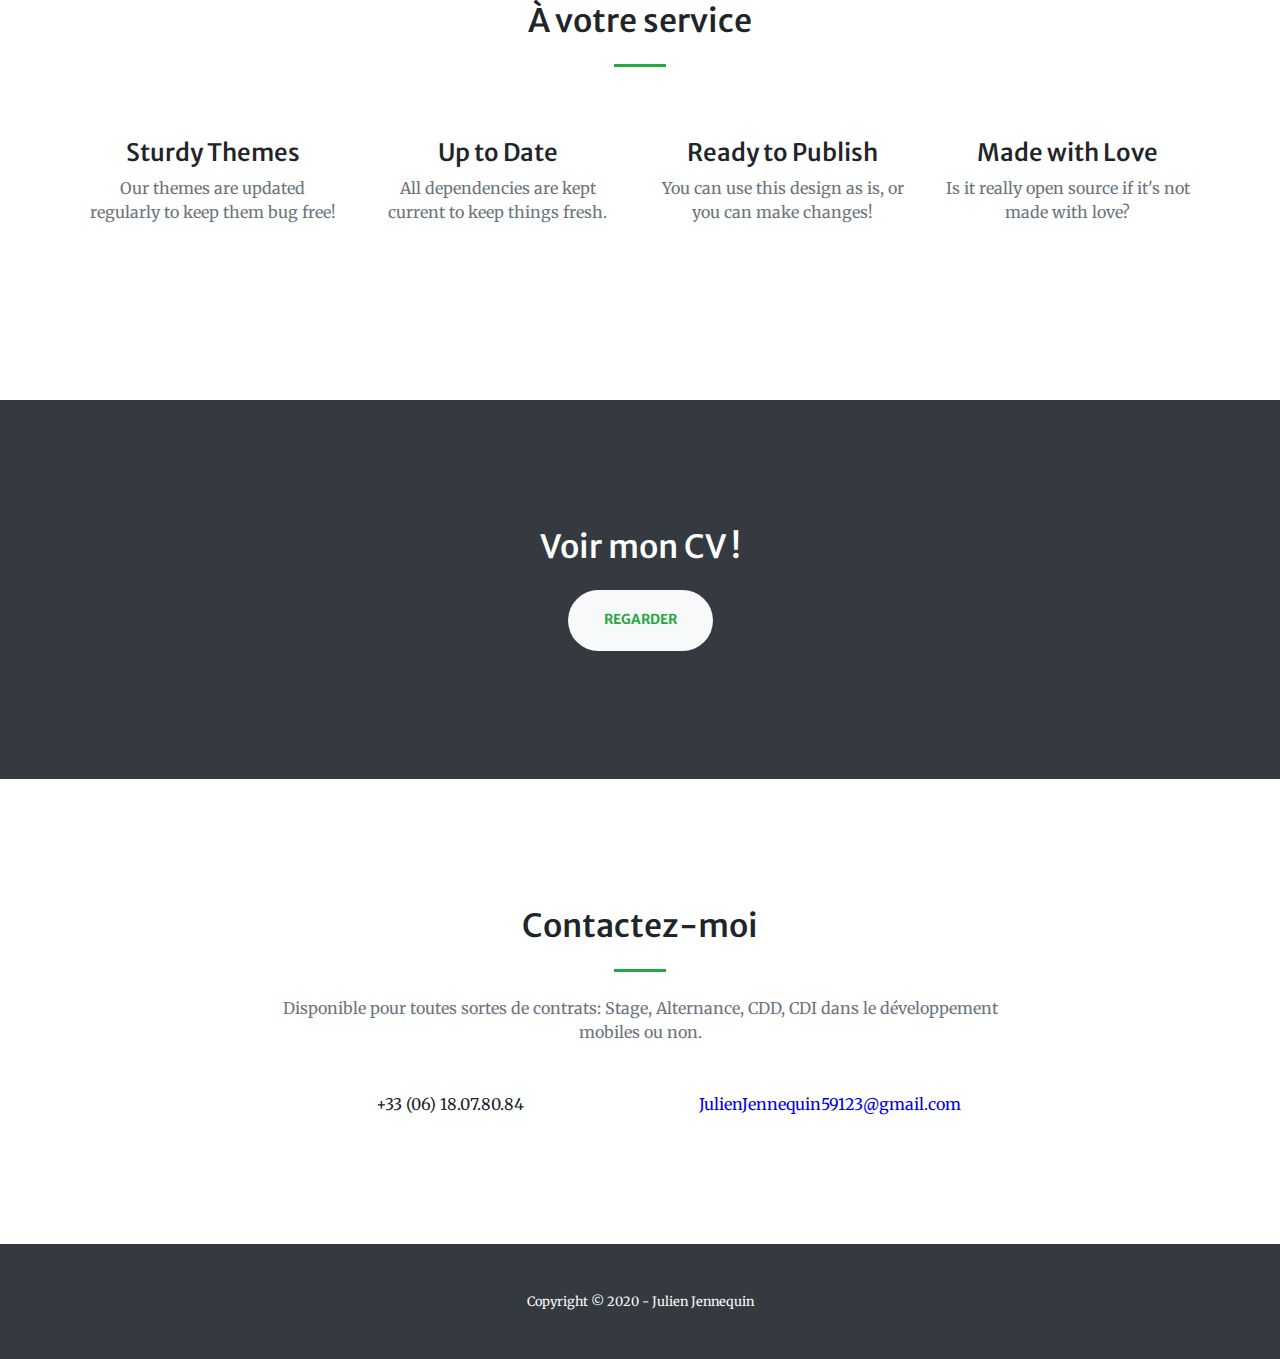
==== commit d55dbc1f: "general update" ====
--- a/index.html
+++ b/index.html
@@ -3,7 +3,7 @@
 	<head>
 		<meta charset="UTF-8">
 			<meta name="viewport" content="width=device-width, initial-scale=1.0">
-				<link rel="icon" type="image/x-icon" href="ressources/img/alpha.png" />
+				<link rel="shortcut icon" href="ressources/img/alpha.ico" />
 				<!-- Google fonts-->
 				<link href="https://fonts.googleapis.com/css?family=Merriweather+Sans:400,700" rel="stylesheet" />
 				<link href="https://fonts.googleapis.com/css?family=Merriweather:400,300,300italic,400italic,700,700italic" rel="stylesheet" type="text/css" />
@@ -16,7 +16,7 @@
 				</head>
 				<body id="page-top">
 					<!-- Navigation-->
-					<nav class="navbar navbar-expand-lg navbar-danger text-primary fixed-top py-3" id="mainNav">
+					<nav class="navbar navbar-expand-lg navbar-dark fixed-top py-3 static-top" id="mainNav">
 						<div class="container">
 							<a class="navbar-brand js-scroll-trigger text-light" href="#page-top">Julien Jennequin</a>
 							<button class="navbar-toggler navbar-toggler-right" type="button" data-toggle="collapse" data-target="#navbarResponsive" aria-controls="navbarResponsive" aria-expanded="false" aria-label="Toggle navigation">
@@ -25,7 +25,7 @@
 							<div class="collapse navbar-collapse" id="navbarResponsive">
 								<ul class="navbar-nav ml-auto my-2 my-lg-0">
 									<li class="nav-item">
-										<a class="nav-link js-scroll-trigger text-light" href="#about">A propos</a>
+										<a class="nav-link js-scroll-trigger text-light" href="#about"> propos</a>
 									</li>
 									<li class="nav-item">
 										<a class="nav-link js-scroll-trigger text-light" href="#services">Services</a>
@@ -45,12 +45,12 @@
 						<div class="container h-100">
 							<div class="row h-100 align-items-center justify-content-center text-center">
 								<div class="col-lg-10 align-self-end">
-									<h1 class="text-uppercase text-white font-weight-bold">Your Favorite Source of Free Bootstrap Themes</h1>
+									<h1  class="text-uppercase text-success font-weight-bold">Développeur Application Android</h1>
 									<hr class="divider my-4" />
 								</div>
 								<div class="col-lg-8 align-self-baseline">
-									<p class="text-white-75 font-weight-light mb-5">Start Bootstrap can help you build better websites using the Bootstrap framework! Just download a theme and start customizing, no strings attached!</p>
-									<a class="btn btn-outline-light  btn-xl js-scroll-trigger" href="#about">Find Out More</a>
+									<p class="text-dark font-weight-light mb-5">Start Bootstrap can help you build better websites using the Bootstrap framework! Just download a theme and start customizing, no strings attached!</p>
+									<a class="btn btn-dark  btn-xl js-scroll-trigger" href="#about">Find Out More</a>
 								</div>
 							</div>
 						</div>
@@ -59,10 +59,17 @@
 					<section class="page-section bg-success" id="about">
 						<div class="container">
 							<div class="row justify-content-center">
-								<div class="col-lg-8 text-center">
-									<h2 class="text-white mt-0">We've got what you need!</h2>
+								<div class="col-lg-10 text-center text-light">
+									<h2 class="text-dark mt-0">We've got what you need!</h2>
 									<hr class="divider light my-4" />
-									<p class="text-white-50 mb-4">Start Bootstrap has everything you need to get your new website up and running in no time! Choose one of our open source, free to download, and easy to use themes! No strings attached!</p>
+                                    <p class="mb-4">Actuellement en formation de développement d'applications Android chez <a class="" href="https://openclassrooms.com/fr/">OpenClassRooms</a>, je suis à la recherche d'une alternance dans ce domaine ou d'un CDD d'au moins 6 mois pour décrocher mon diplôme. 
+                                                                            
+                                        </p>
+
+                                        <p class="mb-4">
+                                            Après un bac pro Systèmes Électroniques Numériques et une année de brevet de technicien supérieur dans la même branche, je me suis orienté vers la programmation en allant au canada pendant 1 an et demi pour faire des études de jeux vidéo et de retour en france j'ai commencer une formation dans le développement mobiles avec OpenClassRooms.
+                                        </p>
+
 									<a class="btn btn-light btn-outline-dark btn-xl js-scroll-trigger" href="#services">Get Started!</a>
 								</div>
 							</div>
@@ -71,8 +78,8 @@
 					<!-- Services-->
 					<section class="page-section" id="services">
 						<div class="container">
-							<h2 class="text-center mt-0">At Your Service</h2>
-							<hr class="divider my-4" />
+							<h2 class="text-center mt-0">À votre service</h2>
+							<hr id="green" class="divider my-4" />
 							<div class="row">
 								<div class="col-lg-3 col-md-6 text-center">
 									<div class="mt-5">
@@ -179,7 +186,7 @@
 							<div class="row justify-content-center">
 								<div class="col-lg-8 text-center">
 									<h2 class="mt-0">Contactez-moi</h2>
-									<hr class="divider my-4" />
+									<hr id="green" class="divider my-4" />
 									<p class="text-muted mb-5">Disponible pour toutes sortes de contrats: Stage, Alternance, CDD, CDI dans le développement mobiles ou non.</p>
 								</div>
 							</div>
@@ -199,7 +206,7 @@
 					<!-- Footer-->
 					<footer class="bg-dark py-5">
 						<div class="container">
-							<div class="text-light small text-center">Copyright © 2020 - Start Bootstrap</div>
+							<div class="text-light small text-center">Copyright © 2020 - Julien Jennequin</div>
 						</div>
 					</footer>
 					<!-- Bootstrap core JS-->
--- a/css/personnalCss.css
+++ b/css/personnalCss.css
@@ -1,3 +1,6 @@
 #bg-img{
-    background-image: url("../ressources/img/index.jpeg");
-}+    background-image: url("../ressources/img/1657919.jpg");
+}
+#green{
+border-color: #28a745;
+}
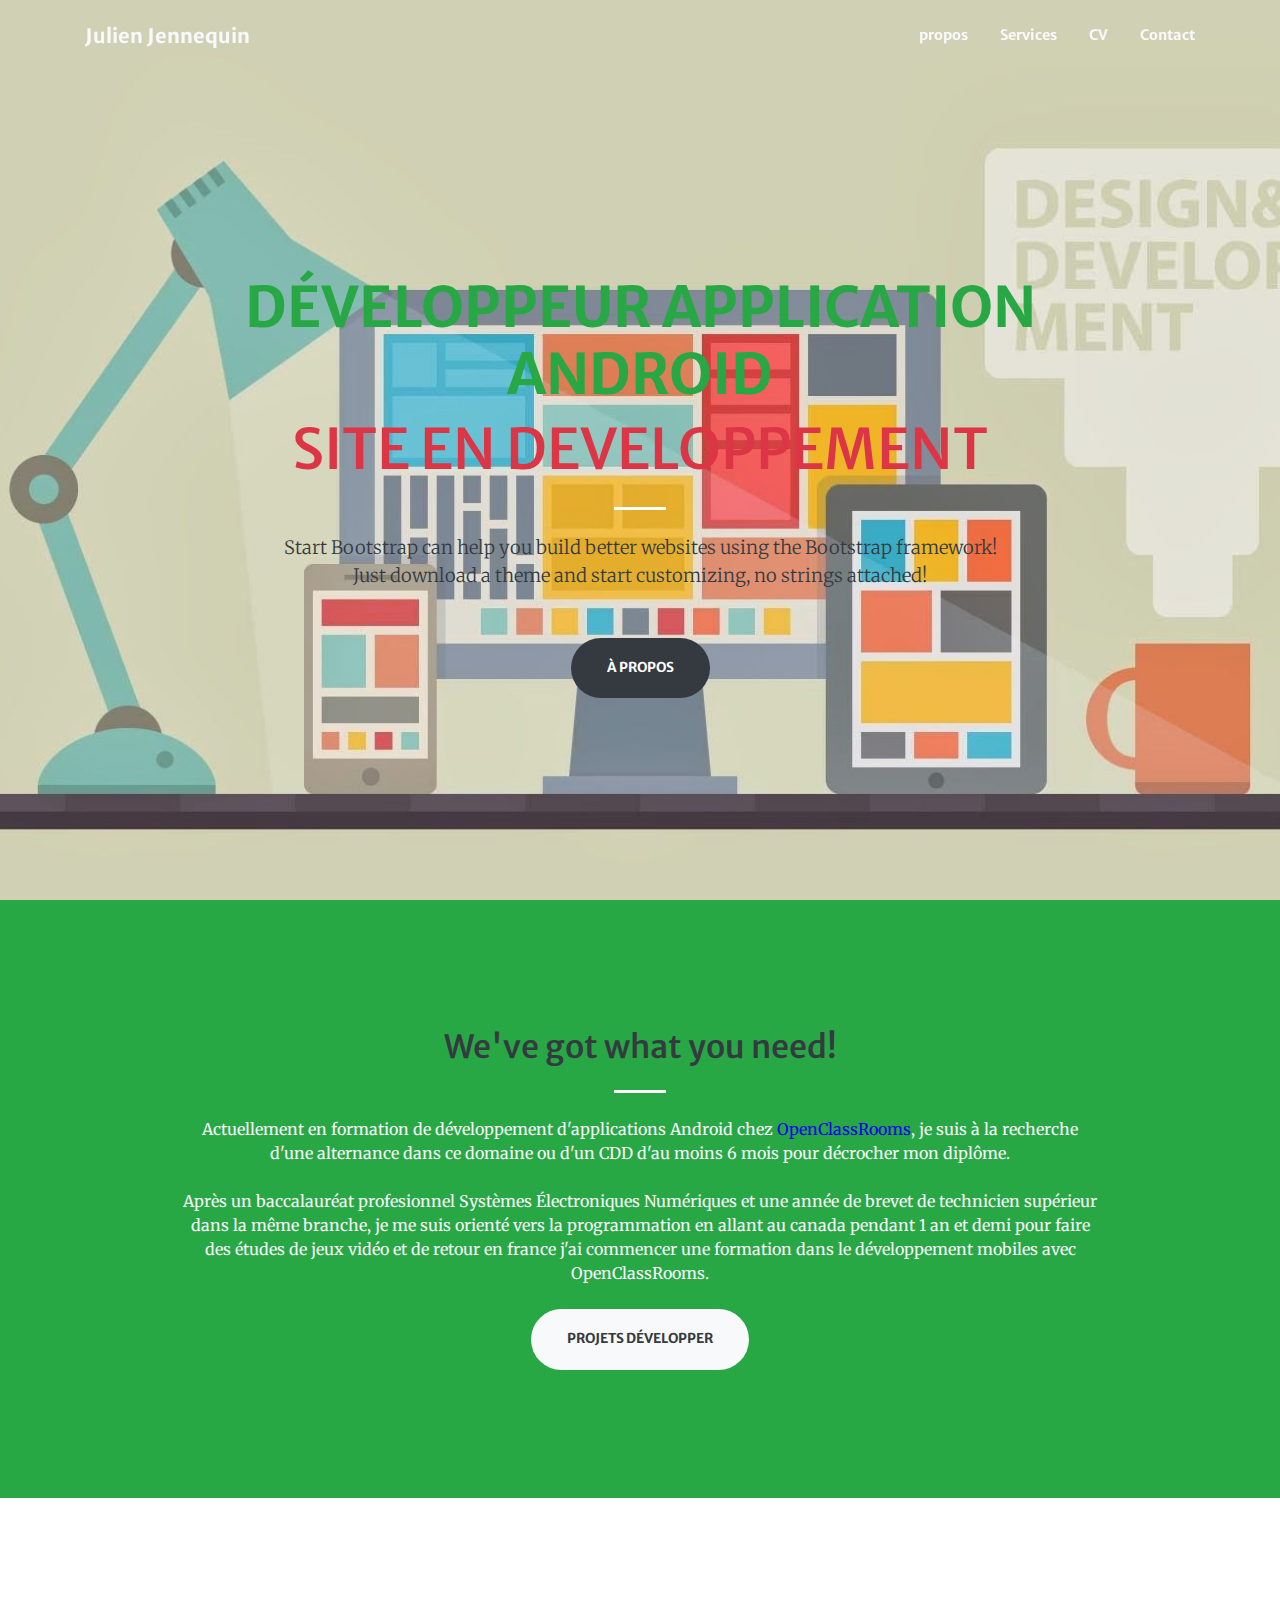
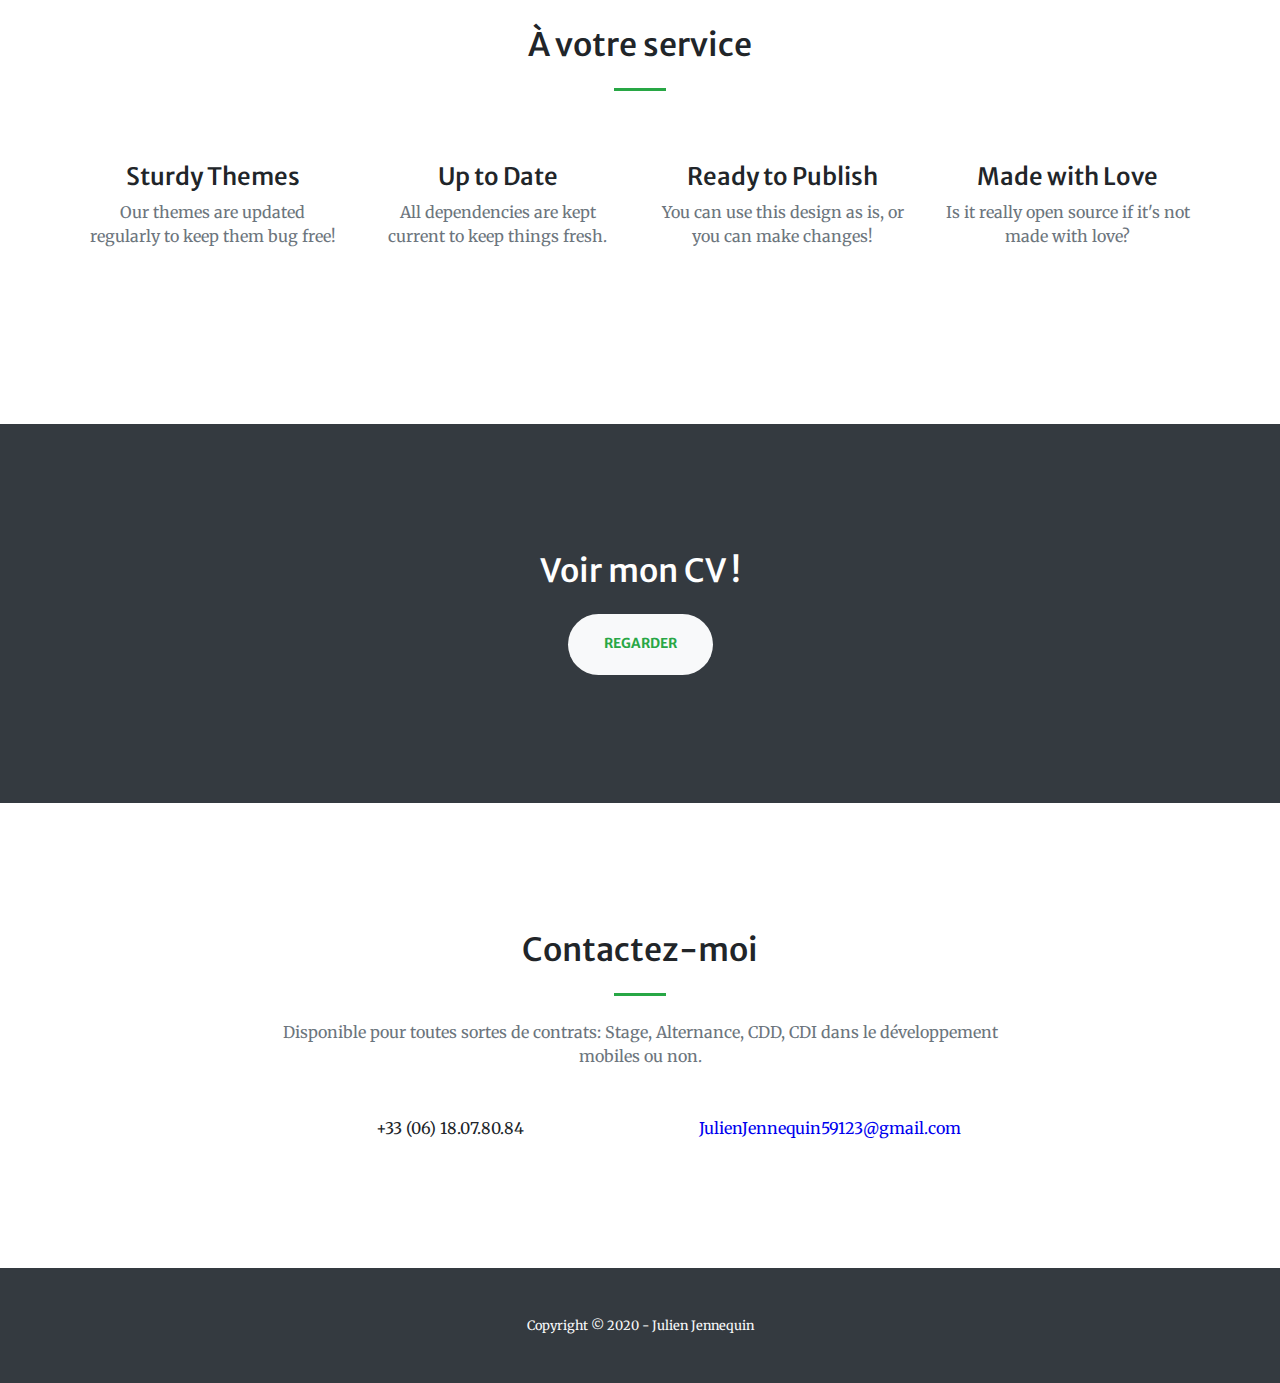
==== commit 1b36c93a: "site in development" ====
--- a/index.html
+++ b/index.html
@@ -45,12 +45,14 @@
 						<div class="container h-100">
 							<div class="row h-100 align-items-center justify-content-center text-center">
 								<div class="col-lg-10 align-self-end">
-									<h1  class="text-uppercase text-success font-weight-bold">Développeur Application Android</h1>
+									<h1  class="text-uppercase text-success font-weight-bold">Développeur Application Android <h1 class="text-danger">
+                                        SITE EN DEVELOPPEMENT
+                                    </h1></h1>
 									<hr class="divider my-4" />
 								</div>
 								<div class="col-lg-8 align-self-baseline">
 									<p class="text-dark font-weight-light mb-5">Start Bootstrap can help you build better websites using the Bootstrap framework! Just download a theme and start customizing, no strings attached!</p>
-									<a class="btn btn-dark  btn-xl js-scroll-trigger" href="#about">Find Out More</a>
+									<a class="btn btn-dark  btn-xl js-scroll-trigger" href="#about">À propos</a>
 								</div>
 							</div>
 						</div>
@@ -67,10 +69,10 @@
                                         </p>
 
                                         <p class="mb-4">
-                                            Après un bac pro Systèmes Électroniques Numériques et une année de brevet de technicien supérieur dans la même branche, je me suis orienté vers la programmation en allant au canada pendant 1 an et demi pour faire des études de jeux vidéo et de retour en france j'ai commencer une formation dans le développement mobiles avec OpenClassRooms.
+                                            Après un baccalauréat profesionnel Systèmes Électroniques Numériques et une année de brevet de technicien supérieur dans la même branche, je me suis orienté vers la programmation en allant au canada pendant 1 an et demi pour faire des études de jeux vidéo et de retour en france j'ai commencer une formation dans le développement mobiles avec OpenClassRooms.
                                         </p>
 
-									<a class="btn btn-light btn-outline-dark btn-xl js-scroll-trigger" href="#services">Get Started!</a>
+									<a class="btn btn-light btn-outline-dark btn-xl js-scroll-trigger" href="#services">Projets Développer</a>
 								</div>
 							</div>
 						</div>
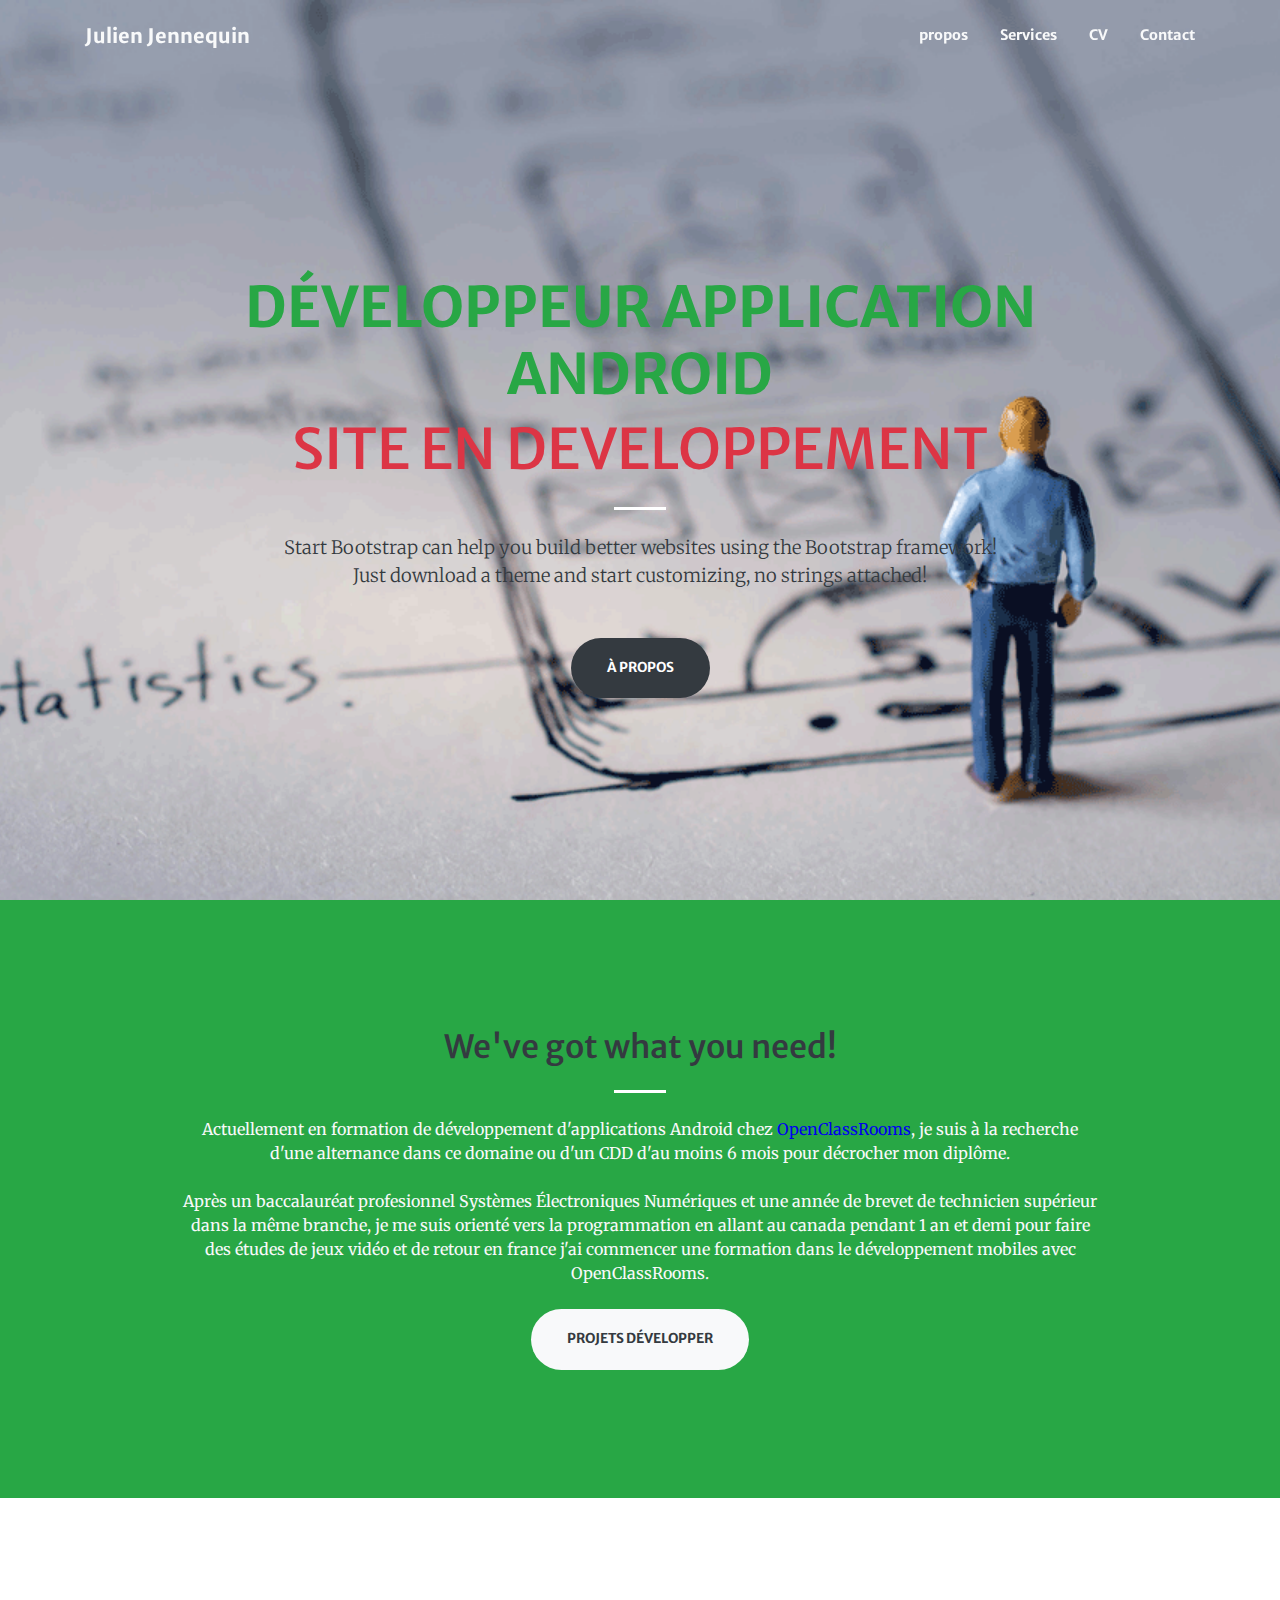
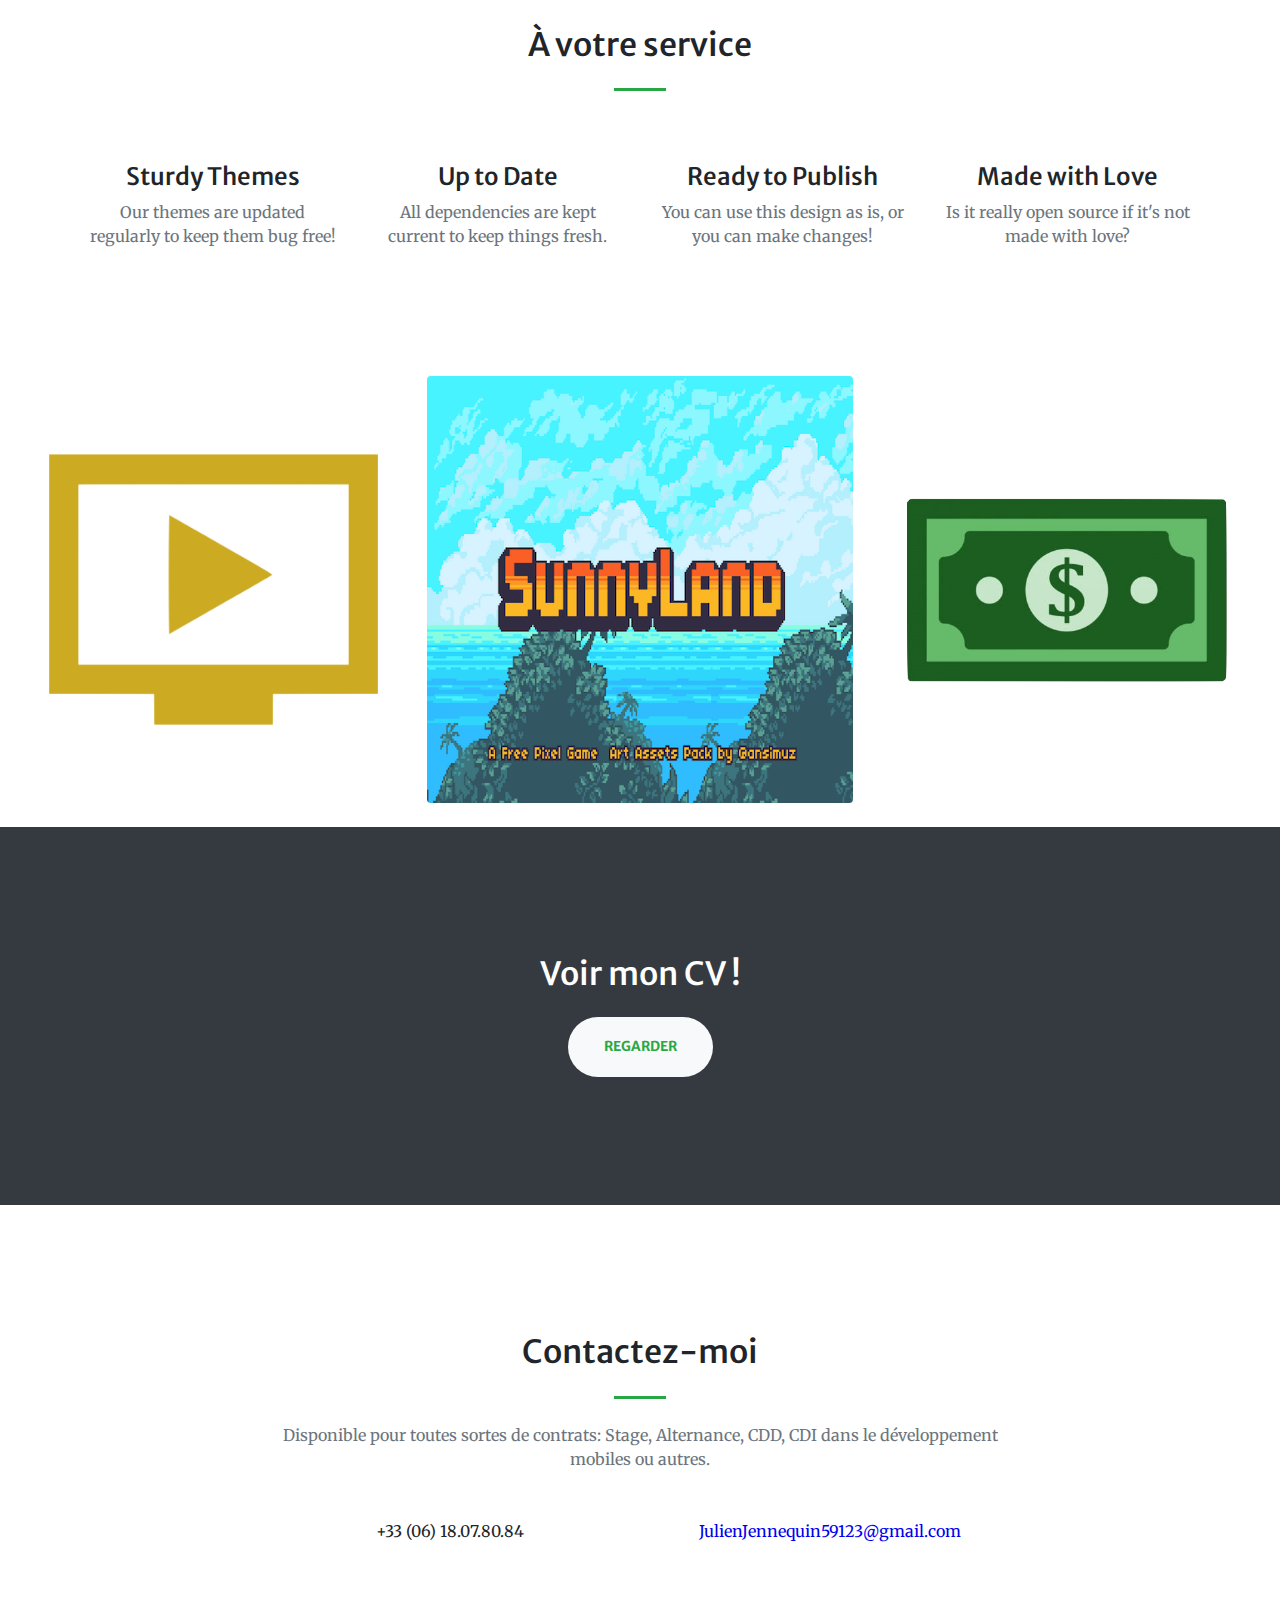
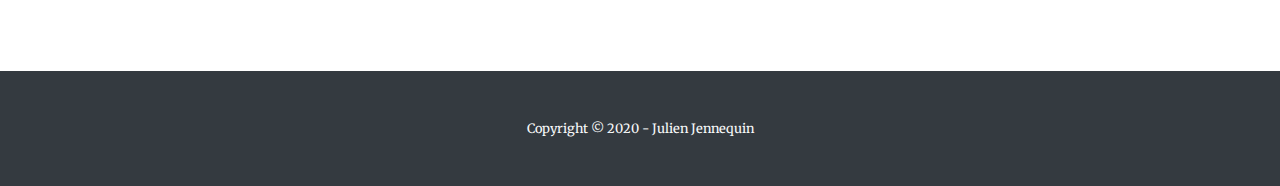
==== commit 8439057e: "edit index.html and add project" ====
--- a/index.html
+++ b/index.html
@@ -2,8 +2,9 @@
 <html lang="fr">
 	<head>
 		<meta charset="UTF-8">
-			<meta name="viewport" content="width=device-width, initial-scale=1.0">
-				<link rel="shortcut icon" href="ressources/img/alpha.ico" />
+            <meta name="viewport" content="width=device-width, initial-scale=1.0">
+            
+				<link rel="shortcut icon" href="ressources/img/icon.ico" />
 				<!-- Google fonts-->
 				<link href="https://fonts.googleapis.com/css?family=Merriweather+Sans:400,700" rel="stylesheet" />
 				<link href="https://fonts.googleapis.com/css?family=Merriweather:400,300,300italic,400italic,700,700italic" rel="stylesheet" type="text/css" />
@@ -120,28 +121,29 @@
 							<div class="row no-gutters">
 								<div class="col-lg-4 col-sm-6">
 									<a class="portfolio-box" href="assets/img/portfolio/fullsize/1.jpg">
-										<img class="img-fluid" src="assets/img/portfolio/thumbnails/1.jpg" alt="" />
-										<div class="portfolio-box-caption">
-											<div class="project-category text-white-50">Category</div>
-											<div class="project-name">Project Name</div>
-										</div>
-									</a>
-								</div>
-								<div class="col-lg-4 col-sm-6">
-									<a class="portfolio-box" href="assets/img/portfolio/fullsize/2.jpg">
-										<img class="img-fluid" src="assets/img/portfolio/thumbnails/2.jpg" alt="" />
-										<div class="portfolio-box-caption">
-											<div class="project-category text-white-50">Category</div>
-											<div class="project-name">Project Name</div>
-										</div>
-									</a>
-								</div>
+										<img class="img-fluid" src="./ressources/img/movies-gallery.png" alt="" />
+										<div class="portfolio-box-caption">
+											<div class="project-category text-white-50">Android Application</div>
+											<div class="project-name">Movies Gallery</div>
+										</div>
+									</a>
+								</div>
+								
 								<div class="col-lg-4 col-sm-6">
 									<a class="portfolio-box" href="assets/img/portfolio/fullsize/3.jpg">
-										<img class="img-fluid" src="assets/img/portfolio/thumbnails/3.jpg" alt="" />
-										<div class="portfolio-box-caption">
-											<div class="project-category text-white-50">Category</div>
-											<div class="project-name">Project Name</div>
+										<img class="img-fluid rounded" src="./ressources/img/sunny-scape.png" alt="" />
+										<div class="portfolio-box-caption">
+											<div class="project-category text-white-50">Unity Game</div>
+											<div class="project-name">Sunny Scapes</div>
+										</div>
+									</a>
+                                </div>
+                                <div class="col-lg-4 col-sm-6">
+									<a class="portfolio-box" href="https://github.com/Alph420/GiveMeMyMoney">
+										<img class="img-fluid " src="./ressources/img/give-me-my-money.png" alt="" />
+										<div class="portfolio-box-caption">
+											<div class="project-category text-white-50">Android Application</div>
+											<div class="project-name">Give me my money</div>
 										</div>
 									</a>
 								</div>
@@ -189,7 +191,7 @@
 								<div class="col-lg-8 text-center">
 									<h2 class="mt-0">Contactez-moi</h2>
 									<hr id="green" class="divider my-4" />
-									<p class="text-muted mb-5">Disponible pour toutes sortes de contrats: Stage, Alternance, CDD, CDI dans le développement mobiles ou non.</p>
+									<p class="text-muted mb-5">Disponible pour toutes sortes de contrats: Stage, Alternance, CDD, CDI dans le développement mobiles ou autres.</p>
 								</div>
 							</div>
 							<div class="row">
--- a/css/personnalCss.css
+++ b/css/personnalCss.css
@@ -1,5 +1,5 @@
 #bg-img{
-    background-image: url("../ressources/img/1657919.jpg");
+    background-image: url("../ressources/img/bg-dev.png");
 }
 #green{
 border-color: #28a745;
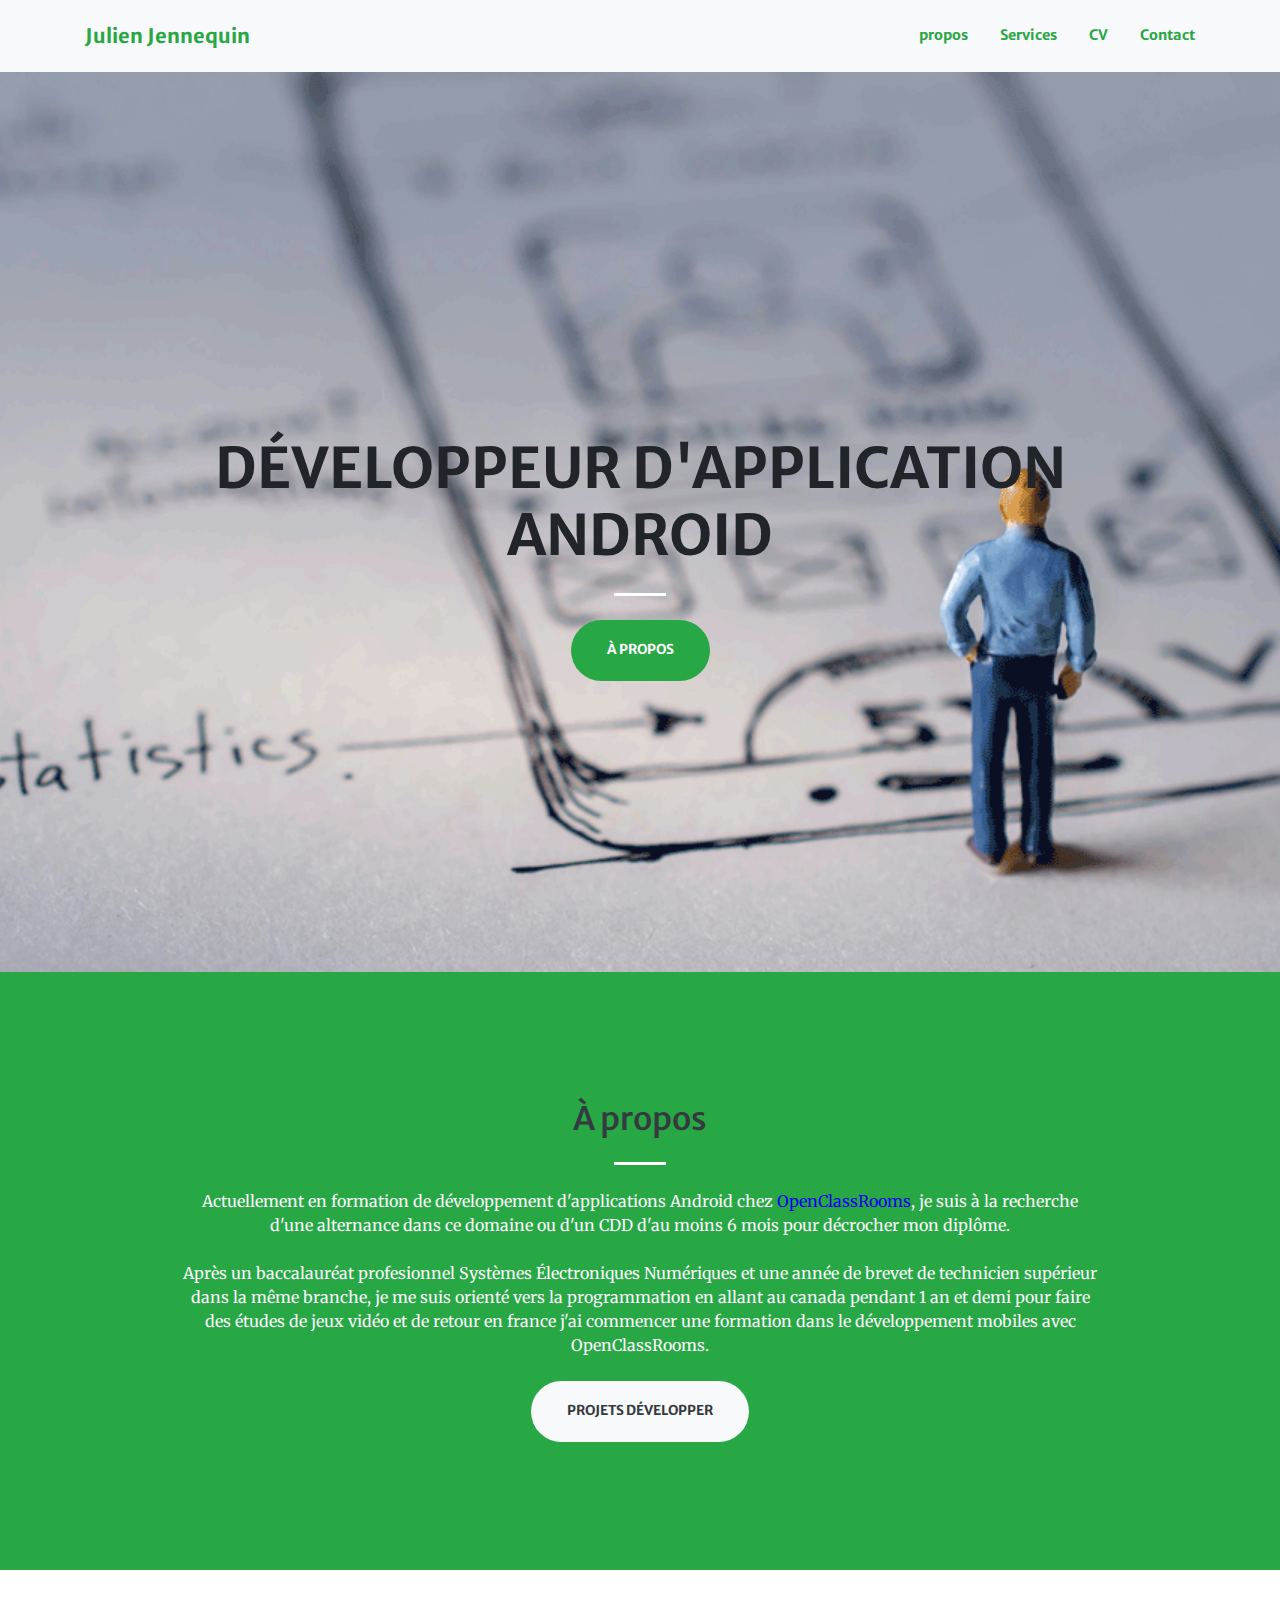
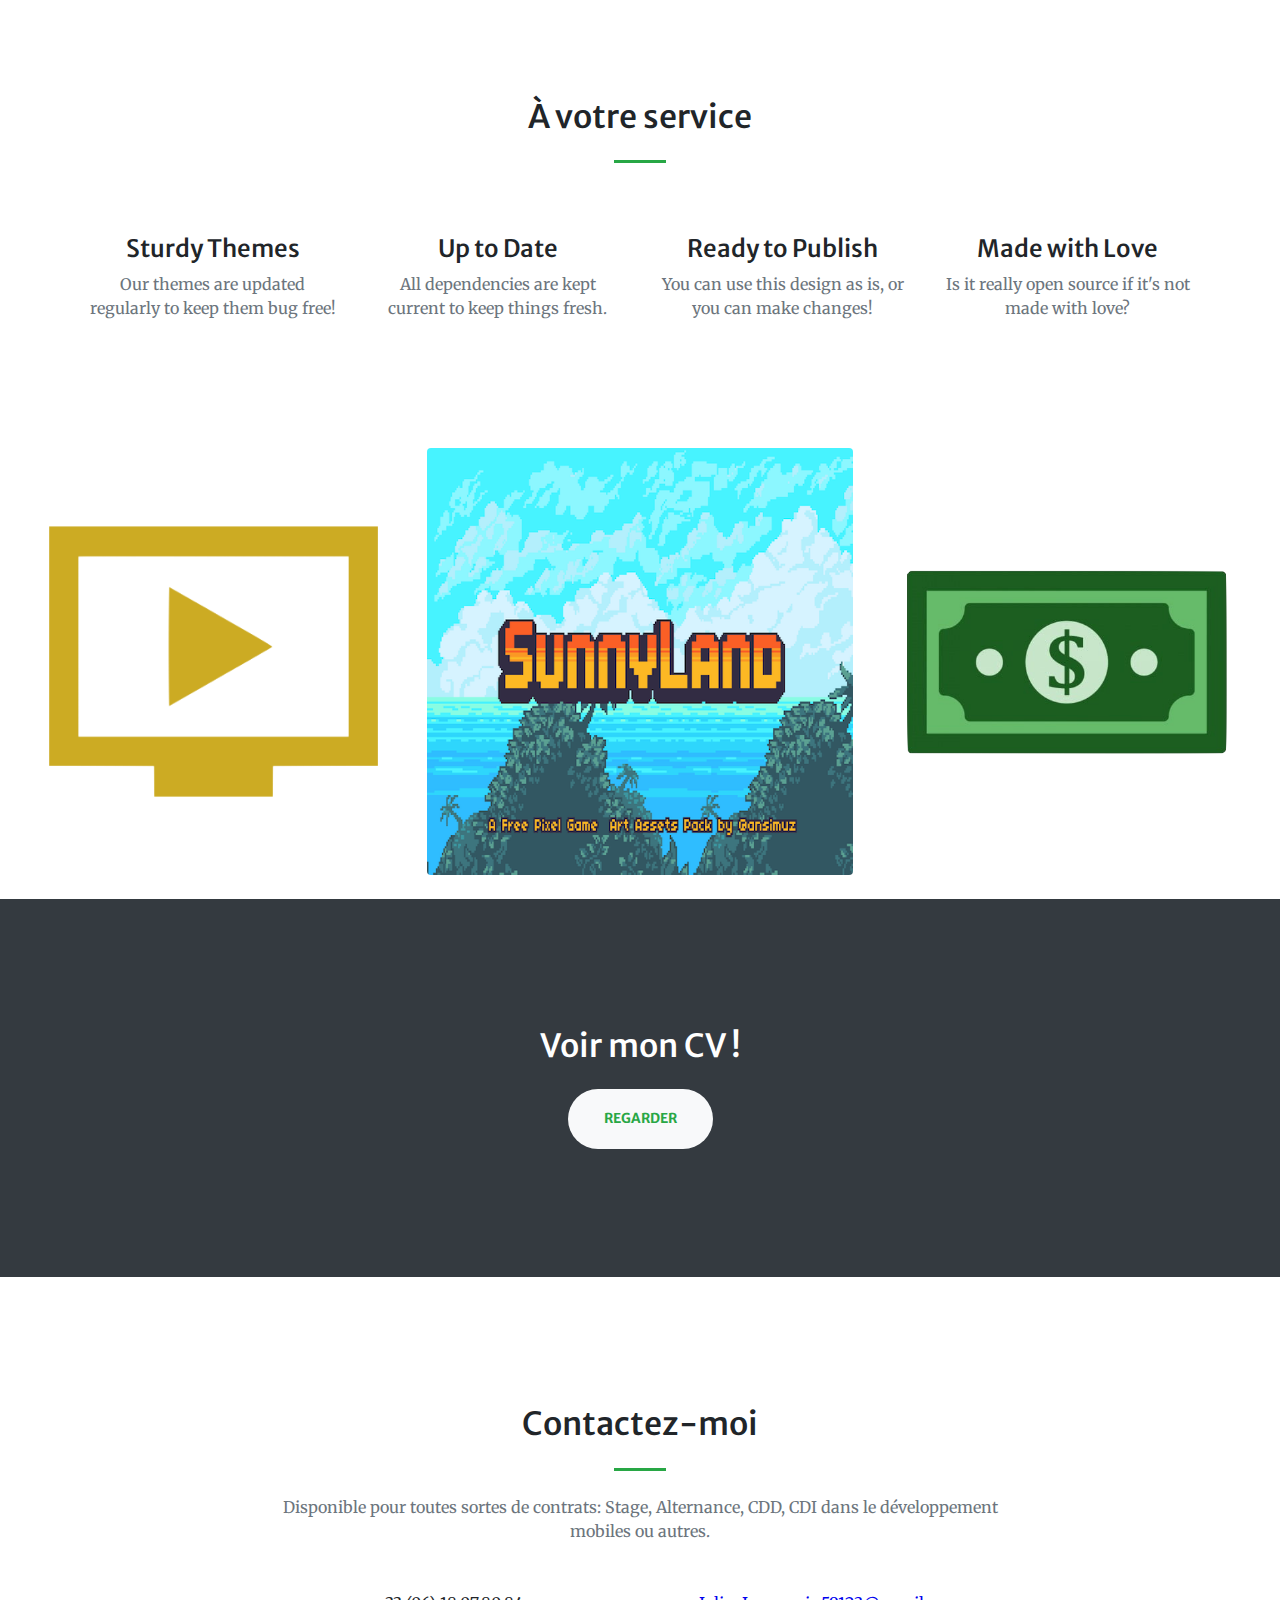
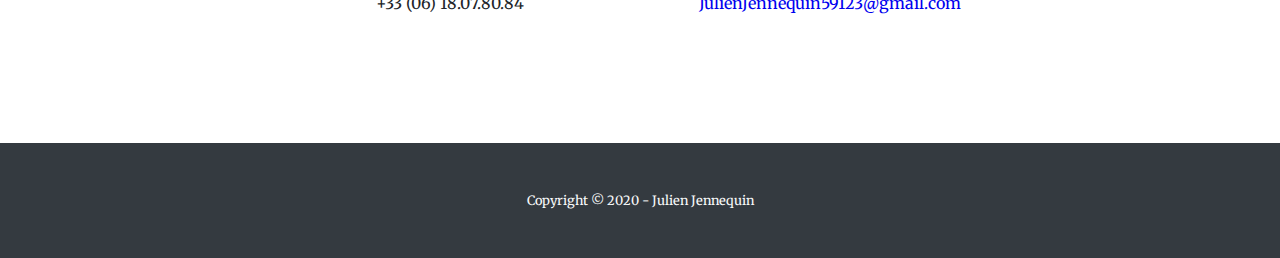
==== commit 8bb21a6b: "update index.html" ====
--- a/index.html
+++ b/index.html
@@ -17,25 +17,25 @@
 				</head>
 				<body id="page-top">
 					<!-- Navigation-->
-					<nav class="navbar navbar-expand-lg navbar-dark fixed-top py-3 static-top" id="mainNav">
-						<div class="container">
-							<a class="navbar-brand js-scroll-trigger text-light" href="#page-top">Julien Jennequin</a>
+					<nav class="navbar navbar-expand-lg navbar-dark bg-light py-3" id="mainNav">
+						<div class="container">
+							<a class="navbar-brand js-scroll-trigger text-success" href="#page-top">Julien Jennequin</a>
 							<button class="navbar-toggler navbar-toggler-right" type="button" data-toggle="collapse" data-target="#navbarResponsive" aria-controls="navbarResponsive" aria-expanded="false" aria-label="Toggle navigation">
 								<span class="navbar-toggler-icon"></span>
 							</button>
 							<div class="collapse navbar-collapse" id="navbarResponsive">
 								<ul class="navbar-nav ml-auto my-2 my-lg-0">
 									<li class="nav-item">
-										<a class="nav-link js-scroll-trigger text-light" href="#about"> propos</a>
-									</li>
-									<li class="nav-item">
-										<a class="nav-link js-scroll-trigger text-light" href="#services">Services</a>
-									</li>
-									<li class="nav-item">
-										<a class="nav-link js-scroll-trigger text-light" href="#portfolio">CV</a>
-									</li>
-									<li class="nav-item">
-										<a class="nav-link js-scroll-trigger text-light" href="#contact">Contact</a>
+										<a class="nav-link js-scroll-trigger text-success" href="#about"> propos</a>
+									</li>
+									<li class="nav-item">
+										<a class="nav-link js-scroll-trigger text-success" href="#services">Services</a>
+									</li>
+									<li class="nav-item">
+										<a class="nav-link js-scroll-trigger text-success" href="#portfolio">CV</a>
+									</li>
+									<li class="nav-item">
+										<a class="nav-link js-scroll-trigger text-success" href="#contact">Contact</a>
 									</li>
 								</ul>
 							</div>
@@ -46,14 +46,11 @@
 						<div class="container h-100">
 							<div class="row h-100 align-items-center justify-content-center text-center">
 								<div class="col-lg-10 align-self-end">
-									<h1  class="text-uppercase text-success font-weight-bold">Développeur Application Android <h1 class="text-danger">
-                                        SITE EN DEVELOPPEMENT
-                                    </h1></h1>
+									<h1  class="text-uppercase green-text-light font-weight-bold">Développeur D'Application Android</h1>
 									<hr class="divider my-4" />
 								</div>
 								<div class="col-lg-8 align-self-baseline">
-									<p class="text-dark font-weight-light mb-5">Start Bootstrap can help you build better websites using the Bootstrap framework! Just download a theme and start customizing, no strings attached!</p>
-									<a class="btn btn-dark  btn-xl js-scroll-trigger" href="#about">À propos</a>
+									<a class="btn btn-success  btn-xl js-scroll-trigger" href="#about">À propos</a>
 								</div>
 							</div>
 						</div>
@@ -63,7 +60,7 @@
 						<div class="container">
 							<div class="row justify-content-center">
 								<div class="col-lg-10 text-center text-light">
-									<h2 class="text-dark mt-0">We've got what you need!</h2>
+									<h2 class="text-dark mt-0">À propos</h2>
 									<hr class="divider light my-4" />
                                     <p class="mb-4">Actuellement en formation de développement d'applications Android chez <a class="" href="https://openclassrooms.com/fr/">OpenClassRooms</a>, je suis à la recherche d'une alternance dans ce domaine ou d'un CDD d'au moins 6 mois pour décrocher mon diplôme. 
                                                                             
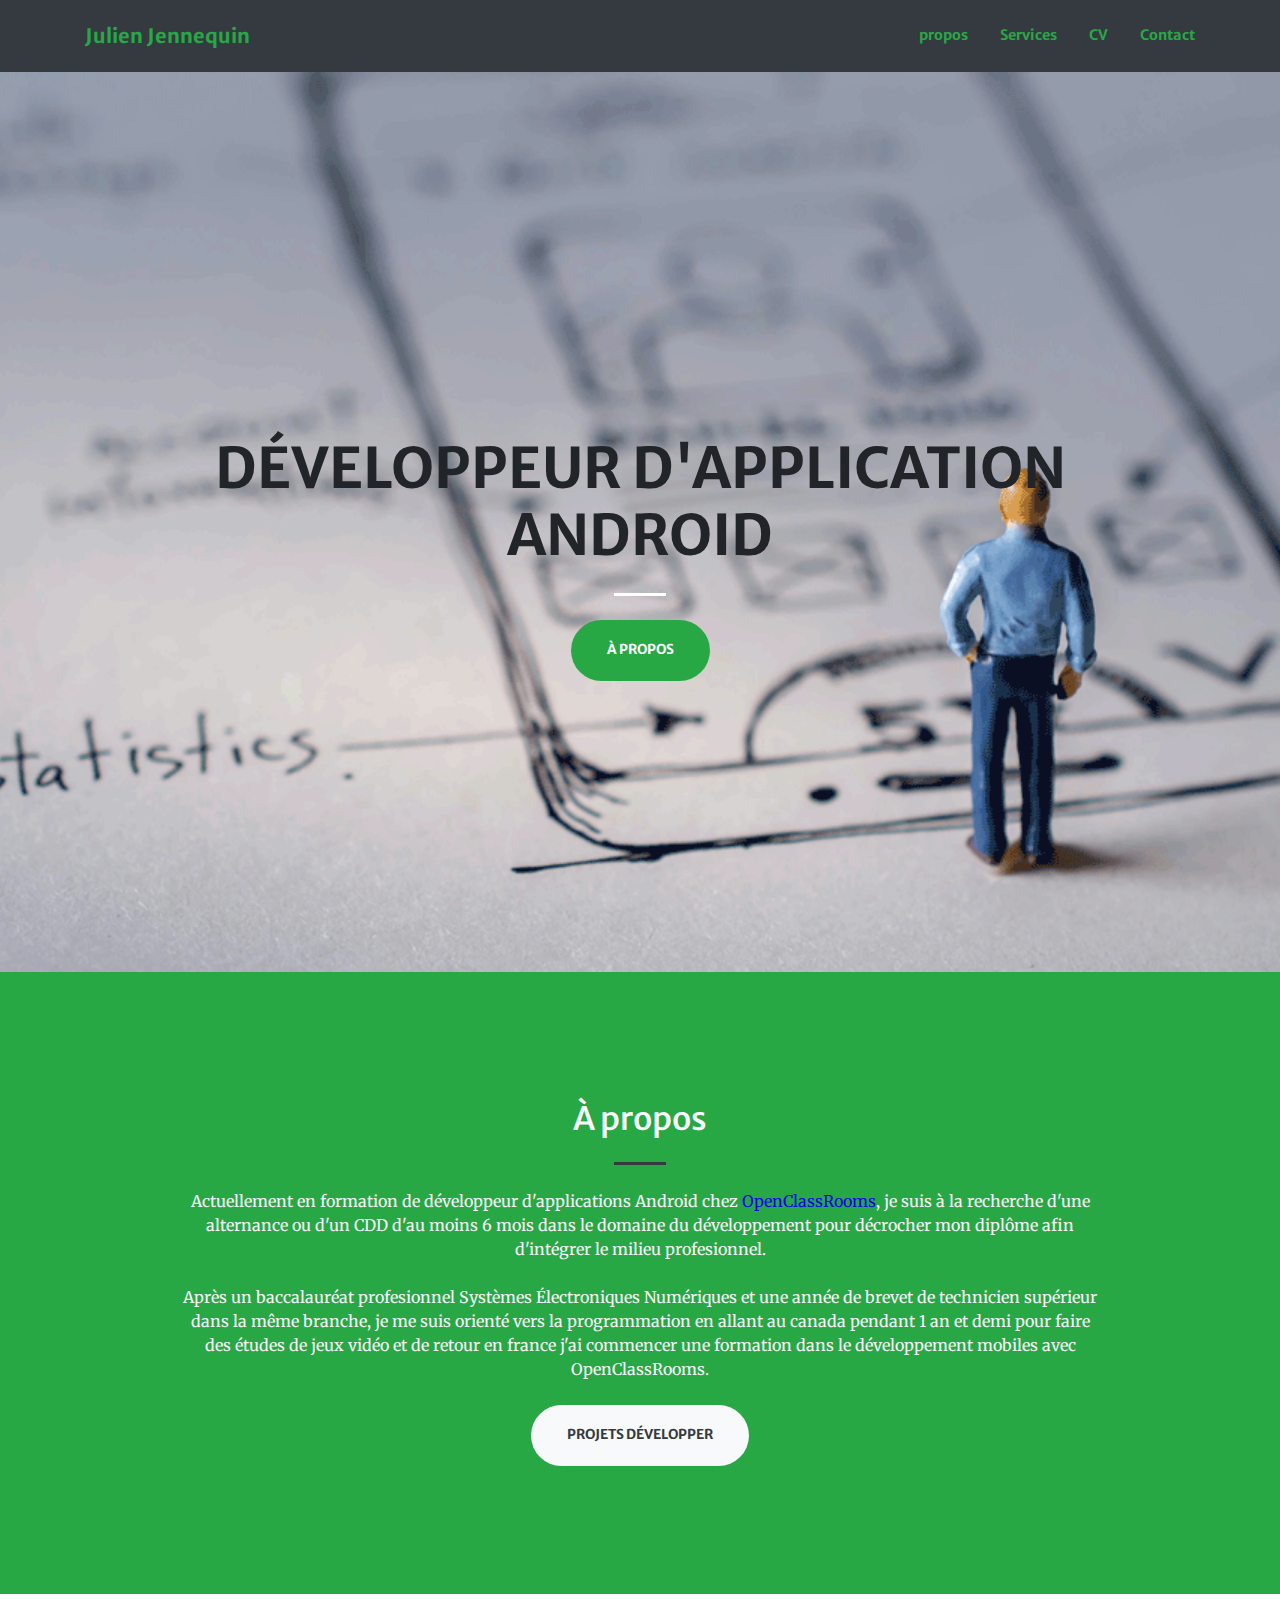
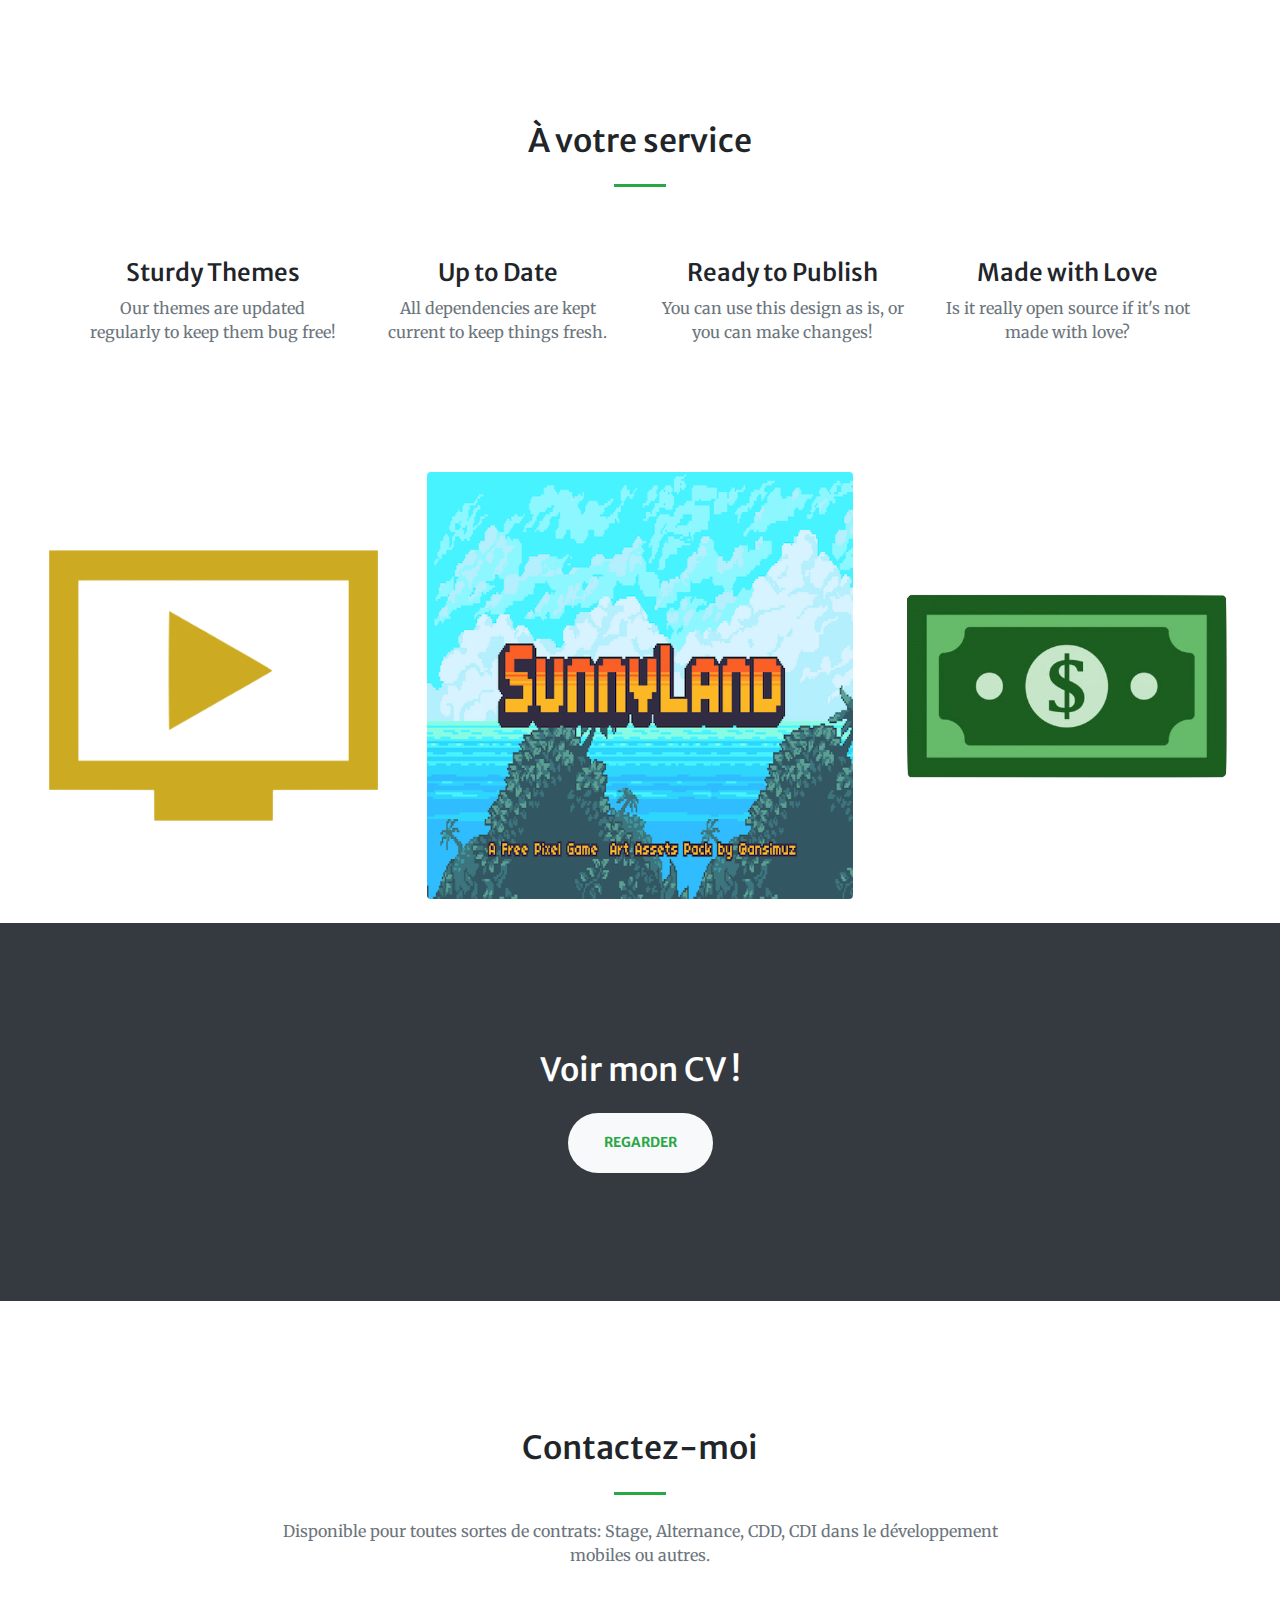
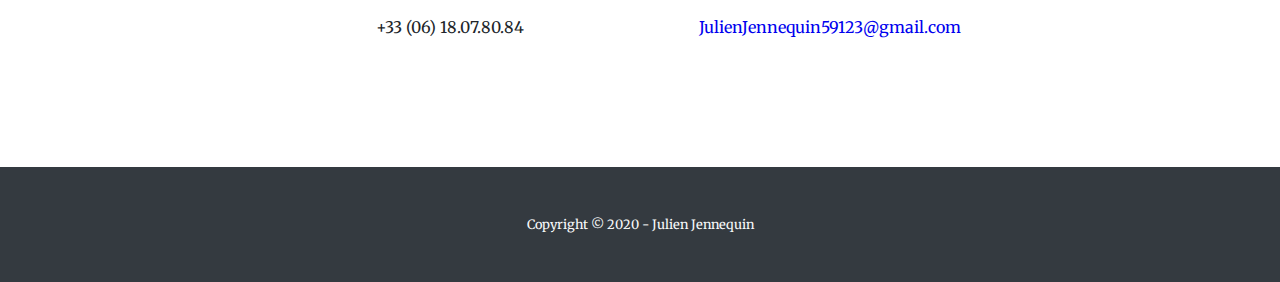
==== commit 4fa03549: "index.html finished" ====
--- a/index.html
+++ b/index.html
@@ -17,7 +17,7 @@
 				</head>
 				<body id="page-top">
 					<!-- Navigation-->
-					<nav class="navbar navbar-expand-lg navbar-dark bg-light py-3" id="mainNav">
+					<nav class="navbar navbar-expand-lg navbar-dark bg-dark py-3" id="mainNav">
 						<div class="container">
 							<a class="navbar-brand js-scroll-trigger text-success" href="#page-top">Julien Jennequin</a>
 							<button class="navbar-toggler navbar-toggler-right" type="button" data-toggle="collapse" data-target="#navbarResponsive" aria-controls="navbarResponsive" aria-expanded="false" aria-label="Toggle navigation">
@@ -60,9 +60,9 @@
 						<div class="container">
 							<div class="row justify-content-center">
 								<div class="col-lg-10 text-center text-light">
-									<h2 class="text-dark mt-0">À propos</h2>
-									<hr class="divider light my-4" />
-                                    <p class="mb-4">Actuellement en formation de développement d'applications Android chez <a class="" href="https://openclassrooms.com/fr/">OpenClassRooms</a>, je suis à la recherche d'une alternance dans ce domaine ou d'un CDD d'au moins 6 mois pour décrocher mon diplôme. 
+									<h2 class="text-light mt-0">À propos</h2>
+									<hr class="divider dark my-4" />
+                                    <p class="mb-4">Actuellement en formation de développeur d'applications Android chez <a class="" href="https://openclassrooms.com/fr/">OpenClassRooms</a>, je suis à la recherche d'une alternance ou d'un CDD d'au moins 6 mois dans le domaine du développement pour décrocher mon diplôme afin d'intégrer le milieu profesionnel. 
                                                                             
                                         </p>
 
